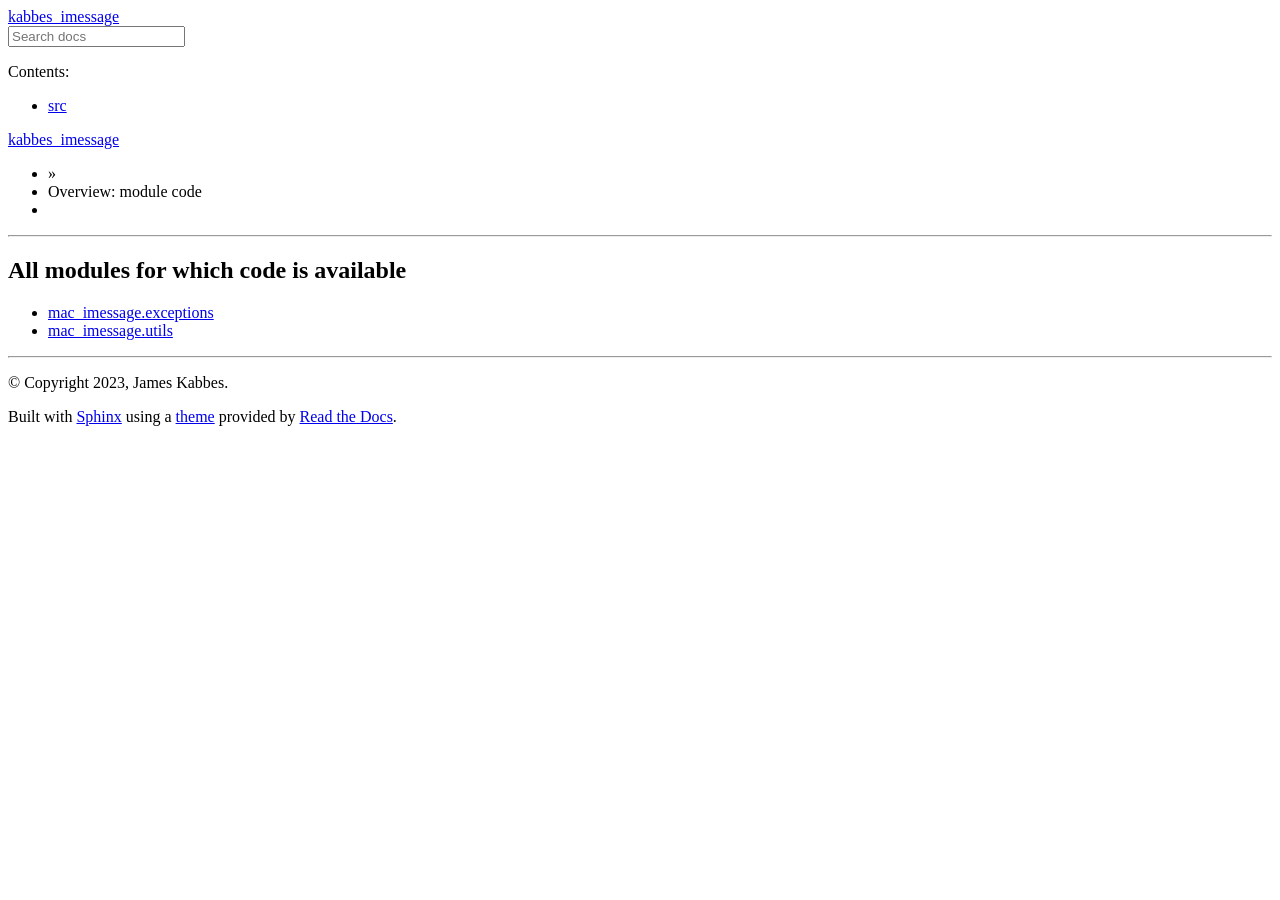
==== docs/_modules/index.html @ fc996953 "adding documentation" ====
<!DOCTYPE html>
<html class="writer-html5" lang="en" >
<head>
  <meta charset="utf-8" />
  <meta name="viewport" content="width=device-width, initial-scale=1.0" />
  <title>Overview: module code &mdash; kabbes_imessage 0.2.0 documentation</title>
      <link rel="stylesheet" href="../_static/pygments.css" type="text/css" />
      <link rel="stylesheet" href="../_static/css/theme.css" type="text/css" />
  <!--[if lt IE 9]>
    <script src="../_static/js/html5shiv.min.js"></script>
  <![endif]-->
  
        <script data-url_root="../" id="documentation_options" src="../_static/documentation_options.js"></script>
        <script src="../_static/doctools.js"></script>
        <script src="../_static/sphinx_highlight.js"></script>
    <script src="../_static/js/theme.js"></script>
    <link rel="index" title="Index" href="../genindex.html" />
    <link rel="search" title="Search" href="../search.html" /> 
</head>

<body class="wy-body-for-nav"> 
  <div class="wy-grid-for-nav">
    <nav data-toggle="wy-nav-shift" class="wy-nav-side">
      <div class="wy-side-scroll">
        <div class="wy-side-nav-search" >
            <a href="../index.html" class="icon icon-home"> kabbes_imessage
          </a>
<div role="search">
  <form id="rtd-search-form" class="wy-form" action="../search.html" method="get">
    <input type="text" name="q" placeholder="Search docs" />
    <input type="hidden" name="check_keywords" value="yes" />
    <input type="hidden" name="area" value="default" />
  </form>
</div>
        </div><div class="wy-menu wy-menu-vertical" data-spy="affix" role="navigation" aria-label="Navigation menu">
              <p class="caption" role="heading"><span class="caption-text">Contents:</span></p>
<ul>
<li class="toctree-l1"><a class="reference internal" href="../modules.html">src</a></li>
</ul>

        </div>
      </div>
    </nav>

    <section data-toggle="wy-nav-shift" class="wy-nav-content-wrap"><nav class="wy-nav-top" aria-label="Mobile navigation menu" >
          <i data-toggle="wy-nav-top" class="fa fa-bars"></i>
          <a href="../index.html">kabbes_imessage</a>
      </nav>

      <div class="wy-nav-content">
        <div class="rst-content">
          <div role="navigation" aria-label="Page navigation">
  <ul class="wy-breadcrumbs">
      <li><a href="../index.html" class="icon icon-home"></a> &raquo;</li>
      <li>Overview: module code</li>
      <li class="wy-breadcrumbs-aside">
      </li>
  </ul>
  <hr/>
</div>
          <div role="main" class="document" itemscope="itemscope" itemtype="http://schema.org/Article">
           <div itemprop="articleBody">
             
  <h1>All modules for which code is available</h1>
<ul><li><a href="mac_imessage/exceptions.html">mac_imessage.exceptions</a></li>
<li><a href="mac_imessage/utils.html">mac_imessage.utils</a></li>
</ul>

           </div>
          </div>
          <footer>

  <hr/>

  <div role="contentinfo">
    <p>&#169; Copyright 2023, James Kabbes.</p>
  </div>

  Built with <a href="https://www.sphinx-doc.org/">Sphinx</a> using a
    <a href="https://github.com/readthedocs/sphinx_rtd_theme">theme</a>
    provided by <a href="https://readthedocs.org">Read the Docs</a>.
   

</footer>
        </div>
      </div>
    </section>
  </div>
  <script>
      jQuery(function () {
          SphinxRtdTheme.Navigation.enable(true);
      });
  </script> 

</body>
</html>
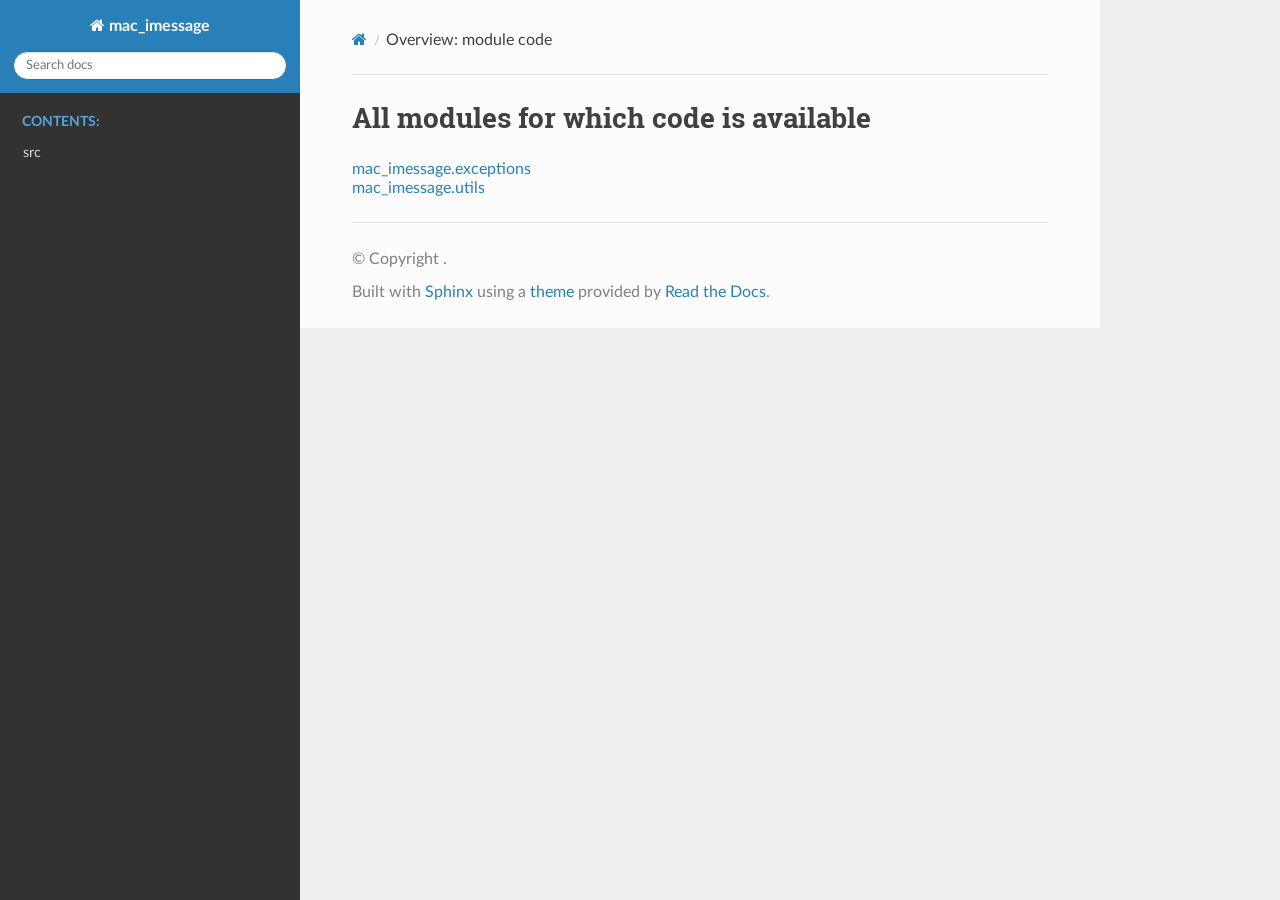
==== commit ef1112e9: "Auto-generated documentation for mac_imessage version 0.3.0" ====
--- a/docs/_modules/index.html
+++ b/docs/_modules/index.html
@@ -1,18 +1,22 @@
 <!DOCTYPE html>
-<html class="writer-html5" lang="en" >
+<html class="writer-html5" lang="en" data-content_root="../">
 <head>
   <meta charset="utf-8" />
   <meta name="viewport" content="width=device-width, initial-scale=1.0" />
-  <title>Overview: module code &mdash; kabbes_imessage 0.2.0 documentation</title>
-      <link rel="stylesheet" href="../_static/pygments.css" type="text/css" />
-      <link rel="stylesheet" href="../_static/css/theme.css" type="text/css" />
+  <title>Overview: module code &mdash; mac_imessage 0.3.0 documentation</title>
+      <link rel="stylesheet" type="text/css" href="../_static/pygments.css?v=80d5e7a1" />
+      <link rel="stylesheet" type="text/css" href="../_static/css/theme.css?v=19f00094" />
+
+  
   <!--[if lt IE 9]>
     <script src="../_static/js/html5shiv.min.js"></script>
   <![endif]-->
   
-        <script data-url_root="../" id="documentation_options" src="../_static/documentation_options.js"></script>
-        <script src="../_static/doctools.js"></script>
-        <script src="../_static/sphinx_highlight.js"></script>
+        <script src="../_static/jquery.js?v=5d32c60e"></script>
+        <script src="../_static/_sphinx_javascript_frameworks_compat.js?v=2cd50e6c"></script>
+        <script src="../_static/documentation_options.js?v=e259d695"></script>
+        <script src="../_static/doctools.js?v=9a2dae69"></script>
+        <script src="../_static/sphinx_highlight.js?v=dc90522c"></script>
     <script src="../_static/js/theme.js"></script>
     <link rel="index" title="Index" href="../genindex.html" />
     <link rel="search" title="Search" href="../search.html" /> 
@@ -23,11 +27,15 @@
     <nav data-toggle="wy-nav-shift" class="wy-nav-side">
       <div class="wy-side-scroll">
         <div class="wy-side-nav-search" >
-            <a href="../index.html" class="icon icon-home"> kabbes_imessage
+
+          
+          
+          <a href="../index.html" class="icon icon-home">
+            mac_imessage
           </a>
 <div role="search">
   <form id="rtd-search-form" class="wy-form" action="../search.html" method="get">
-    <input type="text" name="q" placeholder="Search docs" />
+    <input type="text" name="q" placeholder="Search docs" aria-label="Search docs" />
     <input type="hidden" name="check_keywords" value="yes" />
     <input type="hidden" name="area" value="default" />
   </form>
@@ -44,15 +52,15 @@
 
     <section data-toggle="wy-nav-shift" class="wy-nav-content-wrap"><nav class="wy-nav-top" aria-label="Mobile navigation menu" >
           <i data-toggle="wy-nav-top" class="fa fa-bars"></i>
-          <a href="../index.html">kabbes_imessage</a>
+          <a href="../index.html">mac_imessage</a>
       </nav>
 
       <div class="wy-nav-content">
         <div class="rst-content">
           <div role="navigation" aria-label="Page navigation">
   <ul class="wy-breadcrumbs">
-      <li><a href="../index.html" class="icon icon-home"></a> &raquo;</li>
-      <li>Overview: module code</li>
+      <li><a href="../index.html" class="icon icon-home" aria-label="Home"></a></li>
+      <li class="breadcrumb-item active">Overview: module code</li>
       <li class="wy-breadcrumbs-aside">
       </li>
   </ul>
@@ -73,7 +81,7 @@
   <hr/>
 
   <div role="contentinfo">
-    <p>&#169; Copyright 2023, James Kabbes.</p>
+    <p>&#169; Copyright .</p>
   </div>
 
   Built with <a href="https://www.sphinx-doc.org/">Sphinx</a> using a
--- a/docs/_static/pygments.css
+++ b/docs/_static/pygments.css
@@ -0,0 +1,75 @@
+pre { line-height: 125%; }
+td.linenos .normal { color: inherit; background-color: transparent; padding-left: 5px; padding-right: 5px; }
+span.linenos { color: inherit; background-color: transparent; padding-left: 5px; padding-right: 5px; }
+td.linenos .special { color: #000000; background-color: #ffffc0; padding-left: 5px; padding-right: 5px; }
+span.linenos.special { color: #000000; background-color: #ffffc0; padding-left: 5px; padding-right: 5px; }
+.highlight .hll { background-color: #ffffcc }
+.highlight { background: #f8f8f8; }
+.highlight .c { color: #3D7B7B; font-style: italic } /* Comment */
+.highlight .err { border: 1px solid #FF0000 } /* Error */
+.highlight .k { color: #008000; font-weight: bold } /* Keyword */
+.highlight .o { color: #666666 } /* Operator */
+.highlight .ch { color: #3D7B7B; font-style: italic } /* Comment.Hashbang */
+.highlight .cm { color: #3D7B7B; font-style: italic } /* Comment.Multiline */
+.highlight .cp { color: #9C6500 } /* Comment.Preproc */
+.highlight .cpf { color: #3D7B7B; font-style: italic } /* Comment.PreprocFile */
+.highlight .c1 { color: #3D7B7B; font-style: italic } /* Comment.Single */
+.highlight .cs { color: #3D7B7B; font-style: italic } /* Comment.Special */
+.highlight .gd { color: #A00000 } /* Generic.Deleted */
+.highlight .ge { font-style: italic } /* Generic.Emph */
+.highlight .ges { font-weight: bold; font-style: italic } /* Generic.EmphStrong */
+.highlight .gr { color: #E40000 } /* Generic.Error */
+.highlight .gh { color: #000080; font-weight: bold } /* Generic.Heading */
+.highlight .gi { color: #008400 } /* Generic.Inserted */
+.highlight .go { color: #717171 } /* Generic.Output */
+.highlight .gp { color: #000080; font-weight: bold } /* Generic.Prompt */
+.highlight .gs { font-weight: bold } /* Generic.Strong */
+.highlight .gu { color: #800080; font-weight: bold } /* Generic.Subheading */
+.highlight .gt { color: #0044DD } /* Generic.Traceback */
+.highlight .kc { color: #008000; font-weight: bold } /* Keyword.Constant */
+.highlight .kd { color: #008000; font-weight: bold } /* Keyword.Declaration */
+.highlight .kn { color: #008000; font-weight: bold } /* Keyword.Namespace */
+.highlight .kp { color: #008000 } /* Keyword.Pseudo */
+.highlight .kr { color: #008000; font-weight: bold } /* Keyword.Reserved */
+.highlight .kt { color: #B00040 } /* Keyword.Type */
+.highlight .m { color: #666666 } /* Literal.Number */
+.highlight .s { color: #BA2121 } /* Literal.String */
+.highlight .na { color: #687822 } /* Name.Attribute */
+.highlight .nb { color: #008000 } /* Name.Builtin */
+.highlight .nc { color: #0000FF; font-weight: bold } /* Name.Class */
+.highlight .no { color: #880000 } /* Name.Constant */
+.highlight .nd { color: #AA22FF } /* Name.Decorator */
+.highlight .ni { color: #717171; font-weight: bold } /* Name.Entity */
+.highlight .ne { color: #CB3F38; font-weight: bold } /* Name.Exception */
+.highlight .nf { color: #0000FF } /* Name.Function */
+.highlight .nl { color: #767600 } /* Name.Label */
+.highlight .nn { color: #0000FF; font-weight: bold } /* Name.Namespace */
+.highlight .nt { color: #008000; font-weight: bold } /* Name.Tag */
+.highlight .nv { color: #19177C } /* Name.Variable */
+.highlight .ow { color: #AA22FF; font-weight: bold } /* Operator.Word */
+.highlight .w { color: #bbbbbb } /* Text.Whitespace */
+.highlight .mb { color: #666666 } /* Literal.Number.Bin */
+.highlight .mf { color: #666666 } /* Literal.Number.Float */
+.highlight .mh { color: #666666 } /* Literal.Number.Hex */
+.highlight .mi { color: #666666 } /* Literal.Number.Integer */
+.highlight .mo { color: #666666 } /* Literal.Number.Oct */
+.highlight .sa { color: #BA2121 } /* Literal.String.Affix */
+.highlight .sb { color: #BA2121 } /* Literal.String.Backtick */
+.highlight .sc { color: #BA2121 } /* Literal.String.Char */
+.highlight .dl { color: #BA2121 } /* Literal.String.Delimiter */
+.highlight .sd { color: #BA2121; font-style: italic } /* Literal.String.Doc */
+.highlight .s2 { color: #BA2121 } /* Literal.String.Double */
+.highlight .se { color: #AA5D1F; font-weight: bold } /* Literal.String.Escape */
+.highlight .sh { color: #BA2121 } /* Literal.String.Heredoc */
+.highlight .si { color: #A45A77; font-weight: bold } /* Literal.String.Interpol */
+.highlight .sx { color: #008000 } /* Literal.String.Other */
+.highlight .sr { color: #A45A77 } /* Literal.String.Regex */
+.highlight .s1 { color: #BA2121 } /* Literal.String.Single */
+.highlight .ss { color: #19177C } /* Literal.String.Symbol */
+.highlight .bp { color: #008000 } /* Name.Builtin.Pseudo */
+.highlight .fm { color: #0000FF } /* Name.Function.Magic */
+.highlight .vc { color: #19177C } /* Name.Variable.Class */
+.highlight .vg { color: #19177C } /* Name.Variable.Global */
+.highlight .vi { color: #19177C } /* Name.Variable.Instance */
+.highlight .vm { color: #19177C } /* Name.Variable.Magic */
+.highlight .il { color: #666666 } /* Literal.Number.Integer.Long */
--- a/docs/_static/css/theme.css
+++ b/docs/_static/css/theme.css
@@ -0,0 +1,4 @@
+html{box-sizing:border-box}*,:after,:before{box-sizing:inherit}article,aside,details,figcaption,figure,footer,header,hgroup,nav,section{display:block}audio,canvas,video{display:inline-block;*display:inline;*zoom:1}[hidden],audio:not([controls]){display:none}*{-webkit-box-sizing:border-box;-moz-box-sizing:border-box;box-sizing:border-box}html{font-size:100%;-webkit-text-size-adjust:100%;-ms-text-size-adjust:100%}body{margin:0}a:active,a:hover{outline:0}abbr[title]{border-bottom:1px dotted}b,strong{font-weight:700}blockquote{margin:0}dfn{font-style:italic}ins{background:#ff9;text-decoration:none}ins,mark{color:#000}mark{background:#ff0;font-style:italic;font-weight:700}.rst-content code,.rst-content tt,code,kbd,pre,samp{font-family:monospace,serif;_font-family:courier new,monospace;font-size:1em}pre{white-space:pre}q{quotes:none}q:after,q:before{content:"";content:none}small{font-size:85%}sub,sup{font-size:75%;line-height:0;position:relative;vertical-align:baseline}sup{top:-.5em}sub{bottom:-.25em}dl,ol,ul{margin:0;padding:0;list-style:none;list-style-image:none}li{list-style:none}dd{margin:0}img{border:0;-ms-interpolation-mode:bicubic;vertical-align:middle;max-width:100%}svg:not(:root){overflow:hidden}figure,form{margin:0}label{cursor:pointer}button,input,select,textarea{font-size:100%;margin:0;vertical-align:baseline;*vertical-align:middle}button,input{line-height:normal}button,input[type=button],input[type=reset],input[type=submit]{cursor:pointer;-webkit-appearance:button;*overflow:visible}button[disabled],input[disabled]{cursor:default}input[type=search]{-webkit-appearance:textfield;-moz-box-sizing:content-box;-webkit-box-sizing:content-box;box-sizing:content-box}textarea{resize:vertical}table{border-collapse:collapse;border-spacing:0}td{vertical-align:top}.chromeframe{margin:.2em 0;background:#ccc;color:#000;padding:.2em 0}.ir{display:block;border:0;text-indent:-999em;overflow:hidden;background-color:transparent;background-repeat:no-repeat;text-align:left;direction:ltr;*line-height:0}.ir br{display:none}.hidden{display:none!important;visibility:hidden}.visuallyhidden{border:0;clip:rect(0 0 0 0);height:1px;margin:-1px;overflow:hidden;padding:0;position:absolute;width:1px}.visuallyhidden.focusable:active,.visuallyhidden.focusable:focus{clip:auto;height:auto;margin:0;overflow:visible;position:static;width:auto}.invisible{visibility:hidden}.relative{position:relative}big,small{font-size:100%}@media print{body,html,section{background:none!important}*{box-shadow:none!important;text-shadow:none!important;filter:none!important;-ms-filter:none!important}a,a:visited{text-decoration:underline}.ir a:after,a[href^="#"]:after,a[href^="javascript:"]:after{content:""}blockquote,pre{page-break-inside:avoid}thead{display:table-header-group}img,tr{page-break-inside:avoid}img{max-width:100%!important}@page{margin:.5cm}.rst-content .toctree-wrapper>p.caption,h2,h3,p{orphans:3;widows:3}.rst-content .toctree-wrapper>p.caption,h2,h3{page-break-after:avoid}}.btn,.fa:before,.icon:before,.rst-content .admonition,.rst-content .admonition-title:before,.rst-content .admonition-todo,.rst-content .attention,.rst-content .caution,.rst-content .code-block-caption .headerlink:before,.rst-content .danger,.rst-content .eqno .headerlink:before,.rst-content .error,.rst-content .hint,.rst-content .important,.rst-content .note,.rst-content .seealso,.rst-content .tip,.rst-content .warning,.rst-content code.download span:first-child:before,.rst-content dl dt .headerlink:before,.rst-content h1 .headerlink:before,.rst-content h2 .headerlink:before,.rst-content h3 .headerlink:before,.rst-content h4 .headerlink:before,.rst-content h5 .headerlink:before,.rst-content h6 .headerlink:before,.rst-content p.caption .headerlink:before,.rst-content p .headerlink:before,.rst-content table>caption .headerlink:before,.rst-content tt.download span:first-child:before,.wy-alert,.wy-dropdown .caret:before,.wy-inline-validate.wy-inline-validate-danger .wy-input-context:before,.wy-inline-validate.wy-inline-validate-info .wy-input-context:before,.wy-inline-validate.wy-inline-validate-success .wy-input-context:before,.wy-inline-validate.wy-inline-validate-warning .wy-input-context:before,.wy-menu-vertical li.current>a button.toctree-expand:before,.wy-menu-vertical li.on a button.toctree-expand:before,.wy-menu-vertical li button.toctree-expand:before,input[type=color],input[type=date],input[type=datetime-local],input[type=datetime],input[type=email],input[type=month],input[type=number],input[type=password],input[type=search],input[type=tel],input[type=text],input[type=time],input[type=url],input[type=week],select,textarea{-webkit-font-smoothing:antialiased}.clearfix{*zoom:1}.clearfix:after,.clearfix:before{display:table;content:""}.clearfix:after{clear:both}/*!
+ *  Font Awesome 4.7.0 by @davegandy - http://fontawesome.io - @fontawesome
+ *  License - http://fontawesome.io/license (Font: SIL OFL 1.1, CSS: MIT License)
+ */@font-face{font-family:FontAwesome;src:url(fonts/fontawesome-webfont.eot?674f50d287a8c48dc19ba404d20fe713);src:url(fonts/fontawesome-webfont.eot?674f50d287a8c48dc19ba404d20fe713?#iefix&v=4.7.0) format("embedded-opentype"),url(fonts/fontawesome-webfont.woff2?af7ae505a9eed503f8b8e6982036873e) format("woff2"),url(fonts/fontawesome-webfont.woff?fee66e712a8a08eef5805a46892932ad) format("woff"),url(fonts/fontawesome-webfont.ttf?b06871f281fee6b241d60582ae9369b9) format("truetype"),url(fonts/fontawesome-webfont.svg?912ec66d7572ff821749319396470bde#fontawesomeregular) format("svg");font-weight:400;font-style:normal}.fa,.icon,.rst-content .admonition-title,.rst-content .code-block-caption .headerlink,.rst-content .eqno .headerlink,.rst-content code.download span:first-child,.rst-content dl dt .headerlink,.rst-content h1 .headerlink,.rst-content h2 .headerlink,.rst-content h3 .headerlink,.rst-content h4 .headerlink,.rst-content h5 .headerlink,.rst-content h6 .headerlink,.rst-content p.caption .headerlink,.rst-content p .headerlink,.rst-content table>caption .headerlink,.rst-content tt.download span:first-child,.wy-menu-vertical li.current>a button.toctree-expand,.wy-menu-vertical li.on a button.toctree-expand,.wy-menu-vertical li button.toctree-expand{display:inline-block;font:normal normal normal 14px/1 FontAwesome;font-size:inherit;text-rendering:auto;-webkit-font-smoothing:antialiased;-moz-osx-font-smoothing:grayscale}.fa-lg{font-size:1.33333em;line-height:.75em;vertical-align:-15%}.fa-2x{font-size:2em}.fa-3x{font-size:3em}.fa-4x{font-size:4em}.fa-5x{font-size:5em}.fa-fw{width:1.28571em;text-align:center}.fa-ul{padding-left:0;margin-left:2.14286em;list-style-type:none}.fa-ul>li{position:relative}.fa-li{position:absolute;left:-2.14286em;width:2.14286em;top:.14286em;text-align:center}.fa-li.fa-lg{left:-1.85714em}.fa-border{padding:.2em .25em .15em;border:.08em solid #eee;border-radius:.1em}.fa-pull-left{float:left}.fa-pull-right{float:right}.fa-pull-left.icon,.fa.fa-pull-left,.rst-content .code-block-caption .fa-pull-left.headerlink,.rst-content .eqno .fa-pull-left.headerlink,.rst-content .fa-pull-left.admonition-title,.rst-content code.download span.fa-pull-left:first-child,.rst-content dl dt .fa-pull-left.headerlink,.rst-content h1 .fa-pull-left.headerlink,.rst-content h2 .fa-pull-left.headerlink,.rst-content h3 .fa-pull-left.headerlink,.rst-content h4 .fa-pull-left.headerlink,.rst-content h5 .fa-pull-left.headerlink,.rst-content h6 .fa-pull-left.headerlink,.rst-content p .fa-pull-left.headerlink,.rst-content table>caption .fa-pull-left.headerlink,.rst-content tt.download span.fa-pull-left:first-child,.wy-menu-vertical li.current>a button.fa-pull-left.toctree-expand,.wy-menu-vertical li.on a button.fa-pull-left.toctree-expand,.wy-menu-vertical li button.fa-pull-left.toctree-expand{margin-right:.3em}.fa-pull-right.icon,.fa.fa-pull-right,.rst-content .code-block-caption .fa-pull-right.headerlink,.rst-content .eqno .fa-pull-right.headerlink,.rst-content .fa-pull-right.admonition-title,.rst-content code.download span.fa-pull-right:first-child,.rst-content dl dt .fa-pull-right.headerlink,.rst-content h1 .fa-pull-right.headerlink,.rst-content h2 .fa-pull-right.headerlink,.rst-content h3 .fa-pull-right.headerlink,.rst-content h4 .fa-pull-right.headerlink,.rst-content h5 .fa-pull-right.headerlink,.rst-content h6 .fa-pull-right.headerlink,.rst-content p .fa-pull-right.headerlink,.rst-content table>caption .fa-pull-right.headerlink,.rst-content tt.download span.fa-pull-right:first-child,.wy-menu-vertical li.current>a button.fa-pull-right.toctree-expand,.wy-menu-vertical li.on a button.fa-pull-right.toctree-expand,.wy-menu-vertical li button.fa-pull-right.toctree-expand{margin-left:.3em}.pull-right{float:right}.pull-left{float:left}.fa.pull-left,.pull-left.icon,.rst-content .code-block-caption .pull-left.headerlink,.rst-content .eqno .pull-left.headerlink,.rst-content .pull-left.admonition-title,.rst-content code.download span.pull-left:first-child,.rst-content dl dt .pull-left.headerlink,.rst-content h1 .pull-left.headerlink,.rst-content h2 .pull-left.headerlink,.rst-content h3 .pull-left.headerlink,.rst-content h4 .pull-left.headerlink,.rst-content h5 .pull-left.headerlink,.rst-content h6 .pull-left.headerlink,.rst-content p .pull-left.headerlink,.rst-content table>caption .pull-left.headerlink,.rst-content tt.download span.pull-left:first-child,.wy-menu-vertical li.current>a button.pull-left.toctree-expand,.wy-menu-vertical li.on a button.pull-left.toctree-expand,.wy-menu-vertical li button.pull-left.toctree-expand{margin-right:.3em}.fa.pull-right,.pull-right.icon,.rst-content .code-block-caption .pull-right.headerlink,.rst-content .eqno .pull-right.headerlink,.rst-content .pull-right.admonition-title,.rst-content code.download span.pull-right:first-child,.rst-content dl dt .pull-right.headerlink,.rst-content h1 .pull-right.headerlink,.rst-content h2 .pull-right.headerlink,.rst-content h3 .pull-right.headerlink,.rst-content h4 .pull-right.headerlink,.rst-content h5 .pull-right.headerlink,.rst-content h6 .pull-right.headerlink,.rst-content p .pull-right.headerlink,.rst-content table>caption .pull-right.headerlink,.rst-content tt.download span.pull-right:first-child,.wy-menu-vertical li.current>a button.pull-right.toctree-expand,.wy-menu-vertical li.on a button.pull-right.toctree-expand,.wy-menu-vertical li button.pull-right.toctree-expand{margin-left:.3em}.fa-spin{-webkit-animation:fa-spin 2s linear infinite;animation:fa-spin 2s linear infinite}.fa-pulse{-webkit-animation:fa-spin 1s steps(8) infinite;animation:fa-spin 1s steps(8) infinite}@-webkit-keyframes fa-spin{0%{-webkit-transform:rotate(0deg);transform:rotate(0deg)}to{-webkit-transform:rotate(359deg);transform:rotate(359deg)}}@keyframes fa-spin{0%{-webkit-transform:rotate(0deg);transform:rotate(0deg)}to{-webkit-transform:rotate(359deg);transform:rotate(359deg)}}.fa-rotate-90{-ms-filter:"progid:DXImageTransform.Microsoft.BasicImage(rotation=1)";-webkit-transform:rotate(90deg);-ms-transform:rotate(90deg);transform:rotate(90deg)}.fa-rotate-180{-ms-filter:"progid:DXImageTransform.Microsoft.BasicImage(rotation=2)";-webkit-transform:rotate(180deg);-ms-transform:rotate(180deg);transform:rotate(180deg)}.fa-rotate-270{-ms-filter:"progid:DXImageTransform.Microsoft.BasicImage(rotation=3)";-webkit-transform:rotate(270deg);-ms-transform:rotate(270deg);transform:rotate(270deg)}.fa-flip-horizontal{-ms-filter:"progid:DXImageTransform.Microsoft.BasicImage(rotation=0, mirror=1)";-webkit-transform:scaleX(-1);-ms-transform:scaleX(-1);transform:scaleX(-1)}.fa-flip-vertical{-ms-filter:"progid:DXImageTransform.Microsoft.BasicImage(rotation=2, mirror=1)";-webkit-transform:scaleY(-1);-ms-transform:scaleY(-1);transform:scaleY(-1)}:root .fa-flip-horizontal,:root .fa-flip-vertical,:root .fa-rotate-90,:root .fa-rotate-180,:root .fa-rotate-270{filter:none}.fa-stack{position:relative;display:inline-block;width:2em;height:2em;line-height:2em;vertical-align:middle}.fa-stack-1x,.fa-stack-2x{position:absolute;left:0;width:100%;text-align:center}.fa-stack-1x{line-height:inherit}.fa-stack-2x{font-size:2em}.fa-inverse{color:#fff}.fa-glass:before{content:""}.fa-music:before{content:""}.fa-search:before,.icon-search:before{content:""}.fa-envelope-o:before{content:""}.fa-heart:before{content:""}.fa-star:before{content:""}.fa-star-o:before{content:""}.fa-user:before{content:""}.fa-film:before{content:""}.fa-th-large:before{content:""}.fa-th:before{content:""}.fa-th-list:before{content:""}.fa-check:before{content:""}.fa-close:before,.fa-remove:before,.fa-times:before{content:""}.fa-search-plus:before{content:""}.fa-search-minus:before{content:""}.fa-power-off:before{content:""}.fa-signal:before{content:""}.fa-cog:before,.fa-gear:before{content:""}.fa-trash-o:before{content:""}.fa-home:before,.icon-home:before{content:""}.fa-file-o:before{content:""}.fa-clock-o:before{content:""}.fa-road:before{content:""}.fa-download:before,.rst-content code.download span:first-child:before,.rst-content tt.download span:first-child:before{content:""}.fa-arrow-circle-o-down:before{content:""}.fa-arrow-circle-o-up:before{content:""}.fa-inbox:before{content:""}.fa-play-circle-o:before{content:""}.fa-repeat:before,.fa-rotate-right:before{content:""}.fa-refresh:before{content:""}.fa-list-alt:before{content:""}.fa-lock:before{content:""}.fa-flag:before{content:""}.fa-headphones:before{content:""}.fa-volume-off:before{content:""}.fa-volume-down:before{content:""}.fa-volume-up:before{content:""}.fa-qrcode:before{content:""}.fa-barcode:before{content:""}.fa-tag:before{content:""}.fa-tags:before{content:""}.fa-book:before,.icon-book:before{content:""}.fa-bookmark:before{content:""}.fa-print:before{content:""}.fa-camera:before{content:""}.fa-font:before{content:""}.fa-bold:before{content:""}.fa-italic:before{content:""}.fa-text-height:before{content:""}.fa-text-width:before{content:""}.fa-align-left:before{content:""}.fa-align-center:before{content:""}.fa-align-right:before{content:""}.fa-align-justify:before{content:""}.fa-list:before{content:""}.fa-dedent:before,.fa-outdent:before{content:""}.fa-indent:before{content:""}.fa-video-camera:before{content:""}.fa-image:before,.fa-photo:before,.fa-picture-o:before{content:""}.fa-pencil:before{content:""}.fa-map-marker:before{content:""}.fa-adjust:before{content:""}.fa-tint:before{content:""}.fa-edit:before,.fa-pencil-square-o:before{content:""}.fa-share-square-o:before{content:""}.fa-check-square-o:before{content:""}.fa-arrows:before{content:""}.fa-step-backward:before{content:""}.fa-fast-backward:before{content:""}.fa-backward:before{content:""}.fa-play:before{content:""}.fa-pause:before{content:""}.fa-stop:before{content:""}.fa-forward:before{content:""}.fa-fast-forward:before{content:""}.fa-step-forward:before{content:""}.fa-eject:before{content:""}.fa-chevron-left:before{content:""}.fa-chevron-right:before{content:""}.fa-plus-circle:before{content:""}.fa-minus-circle:before{content:""}.fa-times-circle:before,.wy-inline-validate.wy-inline-validate-danger .wy-input-context:before{content:""}.fa-check-circle:before,.wy-inline-validate.wy-inline-validate-success .wy-input-context:before{content:""}.fa-question-circle:before{content:""}.fa-info-circle:before{content:""}.fa-crosshairs:before{content:""}.fa-times-circle-o:before{content:""}.fa-check-circle-o:before{content:""}.fa-ban:before{content:""}.fa-arrow-left:before{content:""}.fa-arrow-right:before{content:""}.fa-arrow-up:before{content:""}.fa-arrow-down:before{content:""}.fa-mail-forward:before,.fa-share:before{content:""}.fa-expand:before{content:""}.fa-compress:before{content:""}.fa-plus:before{content:""}.fa-minus:before{content:""}.fa-asterisk:before{content:""}.fa-exclamation-circle:before,.rst-content .admonition-title:before,.wy-inline-validate.wy-inline-validate-info .wy-input-context:before,.wy-inline-validate.wy-inline-validate-warning .wy-input-context:before{content:""}.fa-gift:before{content:""}.fa-leaf:before{content:""}.fa-fire:before,.icon-fire:before{content:""}.fa-eye:before{content:""}.fa-eye-slash:before{content:""}.fa-exclamation-triangle:before,.fa-warning:before{content:""}.fa-plane:before{content:""}.fa-calendar:before{content:""}.fa-random:before{content:""}.fa-comment:before{content:""}.fa-magnet:before{content:""}.fa-chevron-up:before{content:""}.fa-chevron-down:before{content:""}.fa-retweet:before{content:""}.fa-shopping-cart:before{content:""}.fa-folder:before{content:""}.fa-folder-open:before{content:""}.fa-arrows-v:before{content:""}.fa-arrows-h:before{content:""}.fa-bar-chart-o:before,.fa-bar-chart:before{content:""}.fa-twitter-square:before{content:""}.fa-facebook-square:before{content:""}.fa-camera-retro:before{content:""}.fa-key:before{content:""}.fa-cogs:before,.fa-gears:before{content:""}.fa-comments:before{content:""}.fa-thumbs-o-up:before{content:""}.fa-thumbs-o-down:before{content:""}.fa-star-half:before{content:""}.fa-heart-o:before{content:""}.fa-sign-out:before{content:""}.fa-linkedin-square:before{content:""}.fa-thumb-tack:before{content:""}.fa-external-link:before{content:""}.fa-sign-in:before{content:""}.fa-trophy:before{content:""}.fa-github-square:before{content:""}.fa-upload:before{content:""}.fa-lemon-o:before{content:""}.fa-phone:before{content:""}.fa-square-o:before{content:""}.fa-bookmark-o:before{content:""}.fa-phone-square:before{content:""}.fa-twitter:before{content:""}.fa-facebook-f:before,.fa-facebook:before{content:""}.fa-github:before,.icon-github:before{content:""}.fa-unlock:before{content:""}.fa-credit-card:before{content:""}.fa-feed:before,.fa-rss:before{content:""}.fa-hdd-o:before{content:""}.fa-bullhorn:before{content:""}.fa-bell:before{content:""}.fa-certificate:before{content:""}.fa-hand-o-right:before{content:""}.fa-hand-o-left:before{content:""}.fa-hand-o-up:before{content:""}.fa-hand-o-down:before{content:""}.fa-arrow-circle-left:before,.icon-circle-arrow-left:before{content:""}.fa-arrow-circle-right:before,.icon-circle-arrow-right:before{content:""}.fa-arrow-circle-up:before{content:""}.fa-arrow-circle-down:before{content:""}.fa-globe:before{content:""}.fa-wrench:before{content:""}.fa-tasks:before{content:""}.fa-filter:before{content:""}.fa-briefcase:before{content:""}.fa-arrows-alt:before{content:""}.fa-group:before,.fa-users:before{content:""}.fa-chain:before,.fa-link:before,.icon-link:before{content:""}.fa-cloud:before{content:""}.fa-flask:before{content:""}.fa-cut:before,.fa-scissors:before{content:""}.fa-copy:before,.fa-files-o:before{content:""}.fa-paperclip:before{content:""}.fa-floppy-o:before,.fa-save:before{content:""}.fa-square:before{content:""}.fa-bars:before,.fa-navicon:before,.fa-reorder:before{content:""}.fa-list-ul:before{content:""}.fa-list-ol:before{content:""}.fa-strikethrough:before{content:""}.fa-underline:before{content:""}.fa-table:before{content:""}.fa-magic:before{content:""}.fa-truck:before{content:""}.fa-pinterest:before{content:""}.fa-pinterest-square:before{content:""}.fa-google-plus-square:before{content:""}.fa-google-plus:before{content:""}.fa-money:before{content:""}.fa-caret-down:before,.icon-caret-down:before,.wy-dropdown .caret:before{content:""}.fa-caret-up:before{content:""}.fa-caret-left:before{content:""}.fa-caret-right:before{content:""}.fa-columns:before{content:""}.fa-sort:before,.fa-unsorted:before{content:""}.fa-sort-desc:before,.fa-sort-down:before{content:""}.fa-sort-asc:before,.fa-sort-up:before{content:""}.fa-envelope:before{content:""}.fa-linkedin:before{content:""}.fa-rotate-left:before,.fa-undo:before{content:""}.fa-gavel:before,.fa-legal:before{content:""}.fa-dashboard:before,.fa-tachometer:before{content:""}.fa-comment-o:before{content:""}.fa-comments-o:before{content:""}.fa-bolt:before,.fa-flash:before{content:""}.fa-sitemap:before{content:""}.fa-umbrella:before{content:""}.fa-clipboard:before,.fa-paste:before{content:""}.fa-lightbulb-o:before{content:""}.fa-exchange:before{content:""}.fa-cloud-download:before{content:""}.fa-cloud-upload:before{content:""}.fa-user-md:before{content:""}.fa-stethoscope:before{content:""}.fa-suitcase:before{content:""}.fa-bell-o:before{content:""}.fa-coffee:before{content:""}.fa-cutlery:before{content:""}.fa-file-text-o:before{content:""}.fa-building-o:before{content:""}.fa-hospital-o:before{content:""}.fa-ambulance:before{content:""}.fa-medkit:before{content:""}.fa-fighter-jet:before{content:""}.fa-beer:before{content:""}.fa-h-square:before{content:""}.fa-plus-square:before{content:""}.fa-angle-double-left:before{content:""}.fa-angle-double-right:before{content:""}.fa-angle-double-up:before{content:""}.fa-angle-double-down:before{content:""}.fa-angle-left:before{content:""}.fa-angle-right:before{content:""}.fa-angle-up:before{content:""}.fa-angle-down:before{content:""}.fa-desktop:before{content:""}.fa-laptop:before{content:""}.fa-tablet:before{content:""}.fa-mobile-phone:before,.fa-mobile:before{content:""}.fa-circle-o:before{content:""}.fa-quote-left:before{content:""}.fa-quote-right:before{content:""}.fa-spinner:before{content:""}.fa-circle:before{content:""}.fa-mail-reply:before,.fa-reply:before{content:""}.fa-github-alt:before{content:""}.fa-folder-o:before{content:""}.fa-folder-open-o:before{content:""}.fa-smile-o:before{content:""}.fa-frown-o:before{content:""}.fa-meh-o:before{content:""}.fa-gamepad:before{content:""}.fa-keyboard-o:before{content:""}.fa-flag-o:before{content:""}.fa-flag-checkered:before{content:""}.fa-terminal:before{content:""}.fa-code:before{content:""}.fa-mail-reply-all:before,.fa-reply-all:before{content:""}.fa-star-half-empty:before,.fa-star-half-full:before,.fa-star-half-o:before{content:""}.fa-location-arrow:before{content:""}.fa-crop:before{content:""}.fa-code-fork:before{content:""}.fa-chain-broken:before,.fa-unlink:before{content:""}.fa-question:before{content:""}.fa-info:before{content:""}.fa-exclamation:before{content:""}.fa-superscript:before{content:""}.fa-subscript:before{content:""}.fa-eraser:before{content:""}.fa-puzzle-piece:before{content:""}.fa-microphone:before{content:""}.fa-microphone-slash:before{content:""}.fa-shield:before{content:""}.fa-calendar-o:before{content:""}.fa-fire-extinguisher:before{content:""}.fa-rocket:before{content:""}.fa-maxcdn:before{content:""}.fa-chevron-circle-left:before{content:""}.fa-chevron-circle-right:before{content:""}.fa-chevron-circle-up:before{content:""}.fa-chevron-circle-down:before{content:""}.fa-html5:before{content:""}.fa-css3:before{content:""}.fa-anchor:before{content:""}.fa-unlock-alt:before{content:""}.fa-bullseye:before{content:""}.fa-ellipsis-h:before{content:""}.fa-ellipsis-v:before{content:""}.fa-rss-square:before{content:""}.fa-play-circle:before{content:""}.fa-ticket:before{content:""}.fa-minus-square:before{content:""}.fa-minus-square-o:before,.wy-menu-vertical li.current>a button.toctree-expand:before,.wy-menu-vertical li.on a button.toctree-expand:before{content:""}.fa-level-up:before{content:""}.fa-level-down:before{content:""}.fa-check-square:before{content:""}.fa-pencil-square:before{content:""}.fa-external-link-square:before{content:""}.fa-share-square:before{content:""}.fa-compass:before{content:""}.fa-caret-square-o-down:before,.fa-toggle-down:before{content:""}.fa-caret-square-o-up:before,.fa-toggle-up:before{content:""}.fa-caret-square-o-right:before,.fa-toggle-right:before{content:""}.fa-eur:before,.fa-euro:before{content:""}.fa-gbp:before{content:""}.fa-dollar:before,.fa-usd:before{content:""}.fa-inr:before,.fa-rupee:before{content:""}.fa-cny:before,.fa-jpy:before,.fa-rmb:before,.fa-yen:before{content:""}.fa-rouble:before,.fa-rub:before,.fa-ruble:before{content:""}.fa-krw:before,.fa-won:before{content:""}.fa-bitcoin:before,.fa-btc:before{content:""}.fa-file:before{content:""}.fa-file-text:before{content:""}.fa-sort-alpha-asc:before{content:""}.fa-sort-alpha-desc:before{content:""}.fa-sort-amount-asc:before{content:""}.fa-sort-amount-desc:before{content:""}.fa-sort-numeric-asc:before{content:""}.fa-sort-numeric-desc:before{content:""}.fa-thumbs-up:before{content:""}.fa-thumbs-down:before{content:""}.fa-youtube-square:before{content:""}.fa-youtube:before{content:""}.fa-xing:before{content:""}.fa-xing-square:before{content:""}.fa-youtube-play:before{content:""}.fa-dropbox:before{content:""}.fa-stack-overflow:before{content:""}.fa-instagram:before{content:""}.fa-flickr:before{content:""}.fa-adn:before{content:""}.fa-bitbucket:before,.icon-bitbucket:before{content:""}.fa-bitbucket-square:before{content:""}.fa-tumblr:before{content:""}.fa-tumblr-square:before{content:""}.fa-long-arrow-down:before{content:""}.fa-long-arrow-up:before{content:""}.fa-long-arrow-left:before{content:""}.fa-long-arrow-right:before{content:""}.fa-apple:before{content:""}.fa-windows:before{content:""}.fa-android:before{content:""}.fa-linux:before{content:""}.fa-dribbble:before{content:""}.fa-skype:before{content:""}.fa-foursquare:before{content:""}.fa-trello:before{content:""}.fa-female:before{content:""}.fa-male:before{content:""}.fa-gittip:before,.fa-gratipay:before{content:""}.fa-sun-o:before{content:""}.fa-moon-o:before{content:""}.fa-archive:before{content:""}.fa-bug:before{content:""}.fa-vk:before{content:""}.fa-weibo:before{content:""}.fa-renren:before{content:""}.fa-pagelines:before{content:""}.fa-stack-exchange:before{content:""}.fa-arrow-circle-o-right:before{content:""}.fa-arrow-circle-o-left:before{content:""}.fa-caret-square-o-left:before,.fa-toggle-left:before{content:""}.fa-dot-circle-o:before{content:""}.fa-wheelchair:before{content:""}.fa-vimeo-square:before{content:""}.fa-try:before,.fa-turkish-lira:before{content:""}.fa-plus-square-o:before,.wy-menu-vertical li button.toctree-expand:before{content:""}.fa-space-shuttle:before{content:""}.fa-slack:before{content:""}.fa-envelope-square:before{content:""}.fa-wordpress:before{content:""}.fa-openid:before{content:""}.fa-bank:before,.fa-institution:before,.fa-university:before{content:""}.fa-graduation-cap:before,.fa-mortar-board:before{content:""}.fa-yahoo:before{content:""}.fa-google:before{content:""}.fa-reddit:before{content:""}.fa-reddit-square:before{content:""}.fa-stumbleupon-circle:before{content:""}.fa-stumbleupon:before{content:""}.fa-delicious:before{content:""}.fa-digg:before{content:""}.fa-pied-piper-pp:before{content:""}.fa-pied-piper-alt:before{content:""}.fa-drupal:before{content:""}.fa-joomla:before{content:""}.fa-language:before{content:""}.fa-fax:before{content:""}.fa-building:before{content:""}.fa-child:before{content:""}.fa-paw:before{content:""}.fa-spoon:before{content:""}.fa-cube:before{content:""}.fa-cubes:before{content:""}.fa-behance:before{content:""}.fa-behance-square:before{content:""}.fa-steam:before{content:""}.fa-steam-square:before{content:""}.fa-recycle:before{content:""}.fa-automobile:before,.fa-car:before{content:""}.fa-cab:before,.fa-taxi:before{content:""}.fa-tree:before{content:""}.fa-spotify:before{content:""}.fa-deviantart:before{content:""}.fa-soundcloud:before{content:""}.fa-database:before{content:""}.fa-file-pdf-o:before{content:""}.fa-file-word-o:before{content:""}.fa-file-excel-o:before{content:""}.fa-file-powerpoint-o:before{content:""}.fa-file-image-o:before,.fa-file-photo-o:before,.fa-file-picture-o:before{content:""}.fa-file-archive-o:before,.fa-file-zip-o:before{content:""}.fa-file-audio-o:before,.fa-file-sound-o:before{content:""}.fa-file-movie-o:before,.fa-file-video-o:before{content:""}.fa-file-code-o:before{content:""}.fa-vine:before{content:""}.fa-codepen:before{content:""}.fa-jsfiddle:before{content:""}.fa-life-bouy:before,.fa-life-buoy:before,.fa-life-ring:before,.fa-life-saver:before,.fa-support:before{content:""}.fa-circle-o-notch:before{content:""}.fa-ra:before,.fa-rebel:before,.fa-resistance:before{content:""}.fa-empire:before,.fa-ge:before{content:""}.fa-git-square:before{content:""}.fa-git:before{content:""}.fa-hacker-news:before,.fa-y-combinator-square:before,.fa-yc-square:before{content:""}.fa-tencent-weibo:before{content:""}.fa-qq:before{content:""}.fa-wechat:before,.fa-weixin:before{content:""}.fa-paper-plane:before,.fa-send:before{content:""}.fa-paper-plane-o:before,.fa-send-o:before{content:""}.fa-history:before{content:""}.fa-circle-thin:before{content:""}.fa-header:before{content:""}.fa-paragraph:before{content:""}.fa-sliders:before{content:""}.fa-share-alt:before{content:""}.fa-share-alt-square:before{content:""}.fa-bomb:before{content:""}.fa-futbol-o:before,.fa-soccer-ball-o:before{content:""}.fa-tty:before{content:""}.fa-binoculars:before{content:""}.fa-plug:before{content:""}.fa-slideshare:before{content:""}.fa-twitch:before{content:""}.fa-yelp:before{content:""}.fa-newspaper-o:before{content:""}.fa-wifi:before{content:""}.fa-calculator:before{content:""}.fa-paypal:before{content:""}.fa-google-wallet:before{content:""}.fa-cc-visa:before{content:""}.fa-cc-mastercard:before{content:""}.fa-cc-discover:before{content:""}.fa-cc-amex:before{content:""}.fa-cc-paypal:before{content:""}.fa-cc-stripe:before{content:""}.fa-bell-slash:before{content:""}.fa-bell-slash-o:before{content:""}.fa-trash:before{content:""}.fa-copyright:before{content:""}.fa-at:before{content:""}.fa-eyedropper:before{content:""}.fa-paint-brush:before{content:""}.fa-birthday-cake:before{content:""}.fa-area-chart:before{content:""}.fa-pie-chart:before{content:""}.fa-line-chart:before{content:""}.fa-lastfm:before{content:""}.fa-lastfm-square:before{content:""}.fa-toggle-off:before{content:""}.fa-toggle-on:before{content:""}.fa-bicycle:before{content:""}.fa-bus:before{content:""}.fa-ioxhost:before{content:""}.fa-angellist:before{content:""}.fa-cc:before{content:""}.fa-ils:before,.fa-shekel:before,.fa-sheqel:before{content:""}.fa-meanpath:before{content:""}.fa-buysellads:before{content:""}.fa-connectdevelop:before{content:""}.fa-dashcube:before{content:""}.fa-forumbee:before{content:""}.fa-leanpub:before{content:""}.fa-sellsy:before{content:""}.fa-shirtsinbulk:before{content:""}.fa-simplybuilt:before{content:""}.fa-skyatlas:before{content:""}.fa-cart-plus:before{content:""}.fa-cart-arrow-down:before{content:""}.fa-diamond:before{content:""}.fa-ship:before{content:""}.fa-user-secret:before{content:""}.fa-motorcycle:before{content:""}.fa-street-view:before{content:""}.fa-heartbeat:before{content:""}.fa-venus:before{content:""}.fa-mars:before{content:""}.fa-mercury:before{content:""}.fa-intersex:before,.fa-transgender:before{content:""}.fa-transgender-alt:before{content:""}.fa-venus-double:before{content:""}.fa-mars-double:before{content:""}.fa-venus-mars:before{content:""}.fa-mars-stroke:before{content:""}.fa-mars-stroke-v:before{content:""}.fa-mars-stroke-h:before{content:""}.fa-neuter:before{content:""}.fa-genderless:before{content:""}.fa-facebook-official:before{content:""}.fa-pinterest-p:before{content:""}.fa-whatsapp:before{content:""}.fa-server:before{content:""}.fa-user-plus:before{content:""}.fa-user-times:before{content:""}.fa-bed:before,.fa-hotel:before{content:""}.fa-viacoin:before{content:""}.fa-train:before{content:""}.fa-subway:before{content:""}.fa-medium:before{content:""}.fa-y-combinator:before,.fa-yc:before{content:""}.fa-optin-monster:before{content:""}.fa-opencart:before{content:""}.fa-expeditedssl:before{content:""}.fa-battery-4:before,.fa-battery-full:before,.fa-battery:before{content:""}.fa-battery-3:before,.fa-battery-three-quarters:before{content:""}.fa-battery-2:before,.fa-battery-half:before{content:""}.fa-battery-1:before,.fa-battery-quarter:before{content:""}.fa-battery-0:before,.fa-battery-empty:before{content:""}.fa-mouse-pointer:before{content:""}.fa-i-cursor:before{content:""}.fa-object-group:before{content:""}.fa-object-ungroup:before{content:""}.fa-sticky-note:before{content:""}.fa-sticky-note-o:before{content:""}.fa-cc-jcb:before{content:""}.fa-cc-diners-club:before{content:""}.fa-clone:before{content:""}.fa-balance-scale:before{content:""}.fa-hourglass-o:before{content:""}.fa-hourglass-1:before,.fa-hourglass-start:before{content:""}.fa-hourglass-2:before,.fa-hourglass-half:before{content:""}.fa-hourglass-3:before,.fa-hourglass-end:before{content:""}.fa-hourglass:before{content:""}.fa-hand-grab-o:before,.fa-hand-rock-o:before{content:""}.fa-hand-paper-o:before,.fa-hand-stop-o:before{content:""}.fa-hand-scissors-o:before{content:""}.fa-hand-lizard-o:before{content:""}.fa-hand-spock-o:before{content:""}.fa-hand-pointer-o:before{content:""}.fa-hand-peace-o:before{content:""}.fa-trademark:before{content:""}.fa-registered:before{content:""}.fa-creative-commons:before{content:""}.fa-gg:before{content:""}.fa-gg-circle:before{content:""}.fa-tripadvisor:before{content:""}.fa-odnoklassniki:before{content:""}.fa-odnoklassniki-square:before{content:""}.fa-get-pocket:before{content:""}.fa-wikipedia-w:before{content:""}.fa-safari:before{content:""}.fa-chrome:before{content:""}.fa-firefox:before{content:""}.fa-opera:before{content:""}.fa-internet-explorer:before{content:""}.fa-television:before,.fa-tv:before{content:""}.fa-contao:before{content:""}.fa-500px:before{content:""}.fa-amazon:before{content:""}.fa-calendar-plus-o:before{content:""}.fa-calendar-minus-o:before{content:""}.fa-calendar-times-o:before{content:""}.fa-calendar-check-o:before{content:""}.fa-industry:before{content:""}.fa-map-pin:before{content:""}.fa-map-signs:before{content:""}.fa-map-o:before{content:""}.fa-map:before{content:""}.fa-commenting:before{content:""}.fa-commenting-o:before{content:""}.fa-houzz:before{content:""}.fa-vimeo:before{content:""}.fa-black-tie:before{content:""}.fa-fonticons:before{content:""}.fa-reddit-alien:before{content:""}.fa-edge:before{content:""}.fa-credit-card-alt:before{content:""}.fa-codiepie:before{content:""}.fa-modx:before{content:""}.fa-fort-awesome:before{content:""}.fa-usb:before{content:""}.fa-product-hunt:before{content:""}.fa-mixcloud:before{content:""}.fa-scribd:before{content:""}.fa-pause-circle:before{content:""}.fa-pause-circle-o:before{content:""}.fa-stop-circle:before{content:""}.fa-stop-circle-o:before{content:""}.fa-shopping-bag:before{content:""}.fa-shopping-basket:before{content:""}.fa-hashtag:before{content:""}.fa-bluetooth:before{content:""}.fa-bluetooth-b:before{content:""}.fa-percent:before{content:""}.fa-gitlab:before,.icon-gitlab:before{content:""}.fa-wpbeginner:before{content:""}.fa-wpforms:before{content:""}.fa-envira:before{content:""}.fa-universal-access:before{content:""}.fa-wheelchair-alt:before{content:""}.fa-question-circle-o:before{content:""}.fa-blind:before{content:""}.fa-audio-description:before{content:""}.fa-volume-control-phone:before{content:""}.fa-braille:before{content:""}.fa-assistive-listening-systems:before{content:""}.fa-american-sign-language-interpreting:before,.fa-asl-interpreting:before{content:""}.fa-deaf:before,.fa-deafness:before,.fa-hard-of-hearing:before{content:""}.fa-glide:before{content:""}.fa-glide-g:before{content:""}.fa-sign-language:before,.fa-signing:before{content:""}.fa-low-vision:before{content:""}.fa-viadeo:before{content:""}.fa-viadeo-square:before{content:""}.fa-snapchat:before{content:""}.fa-snapchat-ghost:before{content:""}.fa-snapchat-square:before{content:""}.fa-pied-piper:before{content:""}.fa-first-order:before{content:""}.fa-yoast:before{content:""}.fa-themeisle:before{content:""}.fa-google-plus-circle:before,.fa-google-plus-official:before{content:""}.fa-fa:before,.fa-font-awesome:before{content:""}.fa-handshake-o:before{content:""}.fa-envelope-open:before{content:""}.fa-envelope-open-o:before{content:""}.fa-linode:before{content:""}.fa-address-book:before{content:""}.fa-address-book-o:before{content:""}.fa-address-card:before,.fa-vcard:before{content:""}.fa-address-card-o:before,.fa-vcard-o:before{content:""}.fa-user-circle:before{content:""}.fa-user-circle-o:before{content:""}.fa-user-o:before{content:""}.fa-id-badge:before{content:""}.fa-drivers-license:before,.fa-id-card:before{content:""}.fa-drivers-license-o:before,.fa-id-card-o:before{content:""}.fa-quora:before{content:""}.fa-free-code-camp:before{content:""}.fa-telegram:before{content:""}.fa-thermometer-4:before,.fa-thermometer-full:before,.fa-thermometer:before{content:""}.fa-thermometer-3:before,.fa-thermometer-three-quarters:before{content:""}.fa-thermometer-2:before,.fa-thermometer-half:before{content:""}.fa-thermometer-1:before,.fa-thermometer-quarter:before{content:""}.fa-thermometer-0:before,.fa-thermometer-empty:before{content:""}.fa-shower:before{content:""}.fa-bath:before,.fa-bathtub:before,.fa-s15:before{content:""}.fa-podcast:before{content:""}.fa-window-maximize:before{content:""}.fa-window-minimize:before{content:""}.fa-window-restore:before{content:""}.fa-times-rectangle:before,.fa-window-close:before{content:""}.fa-times-rectangle-o:before,.fa-window-close-o:before{content:""}.fa-bandcamp:before{content:""}.fa-grav:before{content:""}.fa-etsy:before{content:""}.fa-imdb:before{content:""}.fa-ravelry:before{content:""}.fa-eercast:before{content:""}.fa-microchip:before{content:""}.fa-snowflake-o:before{content:""}.fa-superpowers:before{content:""}.fa-wpexplorer:before{content:""}.fa-meetup:before{content:""}.sr-only{position:absolute;width:1px;height:1px;padding:0;margin:-1px;overflow:hidden;clip:rect(0,0,0,0);border:0}.sr-only-focusable:active,.sr-only-focusable:focus{position:static;width:auto;height:auto;margin:0;overflow:visible;clip:auto}.fa,.icon,.rst-content .admonition-title,.rst-content .code-block-caption .headerlink,.rst-content .eqno .headerlink,.rst-content code.download span:first-child,.rst-content dl dt .headerlink,.rst-content h1 .headerlink,.rst-content h2 .headerlink,.rst-content h3 .headerlink,.rst-content h4 .headerlink,.rst-content h5 .headerlink,.rst-content h6 .headerlink,.rst-content p.caption .headerlink,.rst-content p .headerlink,.rst-content table>caption .headerlink,.rst-content tt.download span:first-child,.wy-dropdown .caret,.wy-inline-validate.wy-inline-validate-danger .wy-input-context,.wy-inline-validate.wy-inline-validate-info .wy-input-context,.wy-inline-validate.wy-inline-validate-success .wy-input-context,.wy-inline-validate.wy-inline-validate-warning .wy-input-context,.wy-menu-vertical li.current>a button.toctree-expand,.wy-menu-vertical li.on a button.toctree-expand,.wy-menu-vertical li button.toctree-expand{font-family:inherit}.fa:before,.icon:before,.rst-content .admonition-title:before,.rst-content .code-block-caption .headerlink:before,.rst-content .eqno .headerlink:before,.rst-content code.download span:first-child:before,.rst-content dl dt .headerlink:before,.rst-content h1 .headerlink:before,.rst-content h2 .headerlink:before,.rst-content h3 .headerlink:before,.rst-content h4 .headerlink:before,.rst-content h5 .headerlink:before,.rst-content h6 .headerlink:before,.rst-content p.caption .headerlink:before,.rst-content p .headerlink:before,.rst-content table>caption .headerlink:before,.rst-content tt.download span:first-child:before,.wy-dropdown .caret:before,.wy-inline-validate.wy-inline-validate-danger .wy-input-context:before,.wy-inline-validate.wy-inline-validate-info .wy-input-context:before,.wy-inline-validate.wy-inline-validate-success .wy-input-context:before,.wy-inline-validate.wy-inline-validate-warning .wy-input-context:before,.wy-menu-vertical li.current>a button.toctree-expand:before,.wy-menu-vertical li.on a button.toctree-expand:before,.wy-menu-vertical li button.toctree-expand:before{font-family:FontAwesome;display:inline-block;font-style:normal;font-weight:400;line-height:1;text-decoration:inherit}.rst-content .code-block-caption a .headerlink,.rst-content .eqno a .headerlink,.rst-content a .admonition-title,.rst-content code.download a span:first-child,.rst-content dl dt a .headerlink,.rst-content h1 a .headerlink,.rst-content h2 a .headerlink,.rst-content h3 a .headerlink,.rst-content h4 a .headerlink,.rst-content h5 a .headerlink,.rst-content h6 a .headerlink,.rst-content p.caption a .headerlink,.rst-content p a .headerlink,.rst-content table>caption a .headerlink,.rst-content tt.download a span:first-child,.wy-menu-vertical li.current>a button.toctree-expand,.wy-menu-vertical li.on a button.toctree-expand,.wy-menu-vertical li a button.toctree-expand,a .fa,a .icon,a .rst-content .admonition-title,a .rst-content .code-block-caption .headerlink,a .rst-content .eqno .headerlink,a .rst-content code.download span:first-child,a .rst-content dl dt .headerlink,a .rst-content h1 .headerlink,a .rst-content h2 .headerlink,a .rst-content h3 .headerlink,a .rst-content h4 .headerlink,a .rst-content h5 .headerlink,a .rst-content h6 .headerlink,a .rst-content p.caption .headerlink,a .rst-content p .headerlink,a .rst-content table>caption .headerlink,a .rst-content tt.download span:first-child,a .wy-menu-vertical li button.toctree-expand{display:inline-block;text-decoration:inherit}.btn .fa,.btn .icon,.btn .rst-content .admonition-title,.btn .rst-content .code-block-caption .headerlink,.btn .rst-content .eqno .headerlink,.btn .rst-content code.download span:first-child,.btn .rst-content dl dt .headerlink,.btn .rst-content h1 .headerlink,.btn .rst-content h2 .headerlink,.btn .rst-content h3 .headerlink,.btn .rst-content h4 .headerlink,.btn .rst-content h5 .headerlink,.btn .rst-content h6 .headerlink,.btn .rst-content p .headerlink,.btn .rst-content table>caption .headerlink,.btn .rst-content tt.download span:first-child,.btn .wy-menu-vertical li.current>a button.toctree-expand,.btn .wy-menu-vertical li.on a button.toctree-expand,.btn .wy-menu-vertical li button.toctree-expand,.nav .fa,.nav .icon,.nav .rst-content .admonition-title,.nav .rst-content .code-block-caption .headerlink,.nav .rst-content .eqno .headerlink,.nav .rst-content code.download span:first-child,.nav .rst-content dl dt .headerlink,.nav .rst-content h1 .headerlink,.nav .rst-content h2 .headerlink,.nav .rst-content h3 .headerlink,.nav .rst-content h4 .headerlink,.nav .rst-content h5 .headerlink,.nav .rst-content h6 .headerlink,.nav .rst-content p .headerlink,.nav .rst-content table>caption .headerlink,.nav .rst-content tt.download span:first-child,.nav .wy-menu-vertical li.current>a button.toctree-expand,.nav .wy-menu-vertical li.on a button.toctree-expand,.nav .wy-menu-vertical li button.toctree-expand,.rst-content .btn .admonition-title,.rst-content .code-block-caption .btn .headerlink,.rst-content .code-block-caption .nav .headerlink,.rst-content .eqno .btn .headerlink,.rst-content .eqno .nav .headerlink,.rst-content .nav .admonition-title,.rst-content code.download .btn span:first-child,.rst-content code.download .nav span:first-child,.rst-content dl dt .btn .headerlink,.rst-content dl dt .nav .headerlink,.rst-content h1 .btn .headerlink,.rst-content h1 .nav .headerlink,.rst-content h2 .btn .headerlink,.rst-content h2 .nav .headerlink,.rst-content h3 .btn .headerlink,.rst-content h3 .nav .headerlink,.rst-content h4 .btn .headerlink,.rst-content h4 .nav .headerlink,.rst-content h5 .btn .headerlink,.rst-content h5 .nav .headerlink,.rst-content h6 .btn .headerlink,.rst-content h6 .nav .headerlink,.rst-content p .btn .headerlink,.rst-content p .nav .headerlink,.rst-content table>caption .btn .headerlink,.rst-content table>caption .nav .headerlink,.rst-content tt.download .btn span:first-child,.rst-content tt.download .nav span:first-child,.wy-menu-vertical li .btn button.toctree-expand,.wy-menu-vertical li.current>a .btn button.toctree-expand,.wy-menu-vertical li.current>a .nav button.toctree-expand,.wy-menu-vertical li .nav button.toctree-expand,.wy-menu-vertical li.on a .btn button.toctree-expand,.wy-menu-vertical li.on a .nav button.toctree-expand{display:inline}.btn .fa-large.icon,.btn .fa.fa-large,.btn .rst-content .code-block-caption .fa-large.headerlink,.btn .rst-content .eqno .fa-large.headerlink,.btn .rst-content .fa-large.admonition-title,.btn .rst-content code.download span.fa-large:first-child,.btn .rst-content dl dt .fa-large.headerlink,.btn .rst-content h1 .fa-large.headerlink,.btn .rst-content h2 .fa-large.headerlink,.btn .rst-content h3 .fa-large.headerlink,.btn .rst-content h4 .fa-large.headerlink,.btn .rst-content h5 .fa-large.headerlink,.btn .rst-content h6 .fa-large.headerlink,.btn .rst-content p .fa-large.headerlink,.btn .rst-content table>caption .fa-large.headerlink,.btn .rst-content tt.download span.fa-large:first-child,.btn .wy-menu-vertical li button.fa-large.toctree-expand,.nav .fa-large.icon,.nav .fa.fa-large,.nav .rst-content .code-block-caption .fa-large.headerlink,.nav .rst-content .eqno .fa-large.headerlink,.nav .rst-content .fa-large.admonition-title,.nav .rst-content code.download span.fa-large:first-child,.nav .rst-content dl dt .fa-large.headerlink,.nav .rst-content h1 .fa-large.headerlink,.nav .rst-content h2 .fa-large.headerlink,.nav .rst-content h3 .fa-large.headerlink,.nav .rst-content h4 .fa-large.headerlink,.nav .rst-content h5 .fa-large.headerlink,.nav .rst-content h6 .fa-large.headerlink,.nav .rst-content p .fa-large.headerlink,.nav .rst-content table>caption .fa-large.headerlink,.nav .rst-content tt.download span.fa-large:first-child,.nav .wy-menu-vertical li button.fa-large.toctree-expand,.rst-content .btn .fa-large.admonition-title,.rst-content .code-block-caption .btn .fa-large.headerlink,.rst-content .code-block-caption .nav .fa-large.headerlink,.rst-content .eqno .btn .fa-large.headerlink,.rst-content .eqno .nav .fa-large.headerlink,.rst-content .nav .fa-large.admonition-title,.rst-content code.download .btn span.fa-large:first-child,.rst-content code.download .nav span.fa-large:first-child,.rst-content dl dt .btn .fa-large.headerlink,.rst-content dl dt .nav .fa-large.headerlink,.rst-content h1 .btn .fa-large.headerlink,.rst-content h1 .nav .fa-large.headerlink,.rst-content h2 .btn .fa-large.headerlink,.rst-content h2 .nav .fa-large.headerlink,.rst-content h3 .btn .fa-large.headerlink,.rst-content h3 .nav .fa-large.headerlink,.rst-content h4 .btn .fa-large.headerlink,.rst-content h4 .nav .fa-large.headerlink,.rst-content h5 .btn .fa-large.headerlink,.rst-content h5 .nav .fa-large.headerlink,.rst-content h6 .btn .fa-large.headerlink,.rst-content h6 .nav .fa-large.headerlink,.rst-content p .btn .fa-large.headerlink,.rst-content p .nav .fa-large.headerlink,.rst-content table>caption .btn .fa-large.headerlink,.rst-content table>caption .nav .fa-large.headerlink,.rst-content tt.download .btn span.fa-large:first-child,.rst-content tt.download .nav span.fa-large:first-child,.wy-menu-vertical li .btn button.fa-large.toctree-expand,.wy-menu-vertical li .nav button.fa-large.toctree-expand{line-height:.9em}.btn .fa-spin.icon,.btn .fa.fa-spin,.btn .rst-content .code-block-caption .fa-spin.headerlink,.btn .rst-content .eqno .fa-spin.headerlink,.btn .rst-content .fa-spin.admonition-title,.btn .rst-content code.download span.fa-spin:first-child,.btn .rst-content dl dt .fa-spin.headerlink,.btn .rst-content h1 .fa-spin.headerlink,.btn .rst-content h2 .fa-spin.headerlink,.btn .rst-content h3 .fa-spin.headerlink,.btn .rst-content h4 .fa-spin.headerlink,.btn .rst-content h5 .fa-spin.headerlink,.btn .rst-content h6 .fa-spin.headerlink,.btn .rst-content p .fa-spin.headerlink,.btn .rst-content table>caption .fa-spin.headerlink,.btn .rst-content tt.download span.fa-spin:first-child,.btn .wy-menu-vertical li button.fa-spin.toctree-expand,.nav .fa-spin.icon,.nav .fa.fa-spin,.nav .rst-content .code-block-caption .fa-spin.headerlink,.nav .rst-content .eqno .fa-spin.headerlink,.nav .rst-content .fa-spin.admonition-title,.nav .rst-content code.download span.fa-spin:first-child,.nav .rst-content dl dt .fa-spin.headerlink,.nav .rst-content h1 .fa-spin.headerlink,.nav .rst-content h2 .fa-spin.headerlink,.nav .rst-content h3 .fa-spin.headerlink,.nav .rst-content h4 .fa-spin.headerlink,.nav .rst-content h5 .fa-spin.headerlink,.nav .rst-content h6 .fa-spin.headerlink,.nav .rst-content p .fa-spin.headerlink,.nav .rst-content table>caption .fa-spin.headerlink,.nav .rst-content tt.download span.fa-spin:first-child,.nav .wy-menu-vertical li button.fa-spin.toctree-expand,.rst-content .btn .fa-spin.admonition-title,.rst-content .code-block-caption .btn .fa-spin.headerlink,.rst-content .code-block-caption .nav .fa-spin.headerlink,.rst-content .eqno .btn .fa-spin.headerlink,.rst-content .eqno .nav .fa-spin.headerlink,.rst-content .nav .fa-spin.admonition-title,.rst-content code.download .btn span.fa-spin:first-child,.rst-content code.download .nav span.fa-spin:first-child,.rst-content dl dt .btn .fa-spin.headerlink,.rst-content dl dt .nav .fa-spin.headerlink,.rst-content h1 .btn .fa-spin.headerlink,.rst-content h1 .nav .fa-spin.headerlink,.rst-content h2 .btn .fa-spin.headerlink,.rst-content h2 .nav .fa-spin.headerlink,.rst-content h3 .btn .fa-spin.headerlink,.rst-content h3 .nav .fa-spin.headerlink,.rst-content h4 .btn .fa-spin.headerlink,.rst-content h4 .nav .fa-spin.headerlink,.rst-content h5 .btn .fa-spin.headerlink,.rst-content h5 .nav .fa-spin.headerlink,.rst-content h6 .btn .fa-spin.headerlink,.rst-content h6 .nav .fa-spin.headerlink,.rst-content p .btn .fa-spin.headerlink,.rst-content p .nav .fa-spin.headerlink,.rst-content table>caption .btn .fa-spin.headerlink,.rst-content table>caption .nav .fa-spin.headerlink,.rst-content tt.download .btn span.fa-spin:first-child,.rst-content tt.download .nav span.fa-spin:first-child,.wy-menu-vertical li .btn button.fa-spin.toctree-expand,.wy-menu-vertical li .nav button.fa-spin.toctree-expand{display:inline-block}.btn.fa:before,.btn.icon:before,.rst-content .btn.admonition-title:before,.rst-content .code-block-caption .btn.headerlink:before,.rst-content .eqno .btn.headerlink:before,.rst-content code.download span.btn:first-child:before,.rst-content dl dt .btn.headerlink:before,.rst-content h1 .btn.headerlink:before,.rst-content h2 .btn.headerlink:before,.rst-content h3 .btn.headerlink:before,.rst-content h4 .btn.headerlink:before,.rst-content h5 .btn.headerlink:before,.rst-content h6 .btn.headerlink:before,.rst-content p .btn.headerlink:before,.rst-content table>caption .btn.headerlink:before,.rst-content tt.download span.btn:first-child:before,.wy-menu-vertical li button.btn.toctree-expand:before{opacity:.5;-webkit-transition:opacity .05s ease-in;-moz-transition:opacity .05s ease-in;transition:opacity .05s ease-in}.btn.fa:hover:before,.btn.icon:hover:before,.rst-content .btn.admonition-title:hover:before,.rst-content .code-block-caption .btn.headerlink:hover:before,.rst-content .eqno .btn.headerlink:hover:before,.rst-content code.download span.btn:first-child:hover:before,.rst-content dl dt .btn.headerlink:hover:before,.rst-content h1 .btn.headerlink:hover:before,.rst-content h2 .btn.headerlink:hover:before,.rst-content h3 .btn.headerlink:hover:before,.rst-content h4 .btn.headerlink:hover:before,.rst-content h5 .btn.headerlink:hover:before,.rst-content h6 .btn.headerlink:hover:before,.rst-content p .btn.headerlink:hover:before,.rst-content table>caption .btn.headerlink:hover:before,.rst-content tt.download span.btn:first-child:hover:before,.wy-menu-vertical li button.btn.toctree-expand:hover:before{opacity:1}.btn-mini .fa:before,.btn-mini .icon:before,.btn-mini .rst-content .admonition-title:before,.btn-mini .rst-content .code-block-caption .headerlink:before,.btn-mini .rst-content .eqno .headerlink:before,.btn-mini .rst-content code.download span:first-child:before,.btn-mini .rst-content dl dt .headerlink:before,.btn-mini .rst-content h1 .headerlink:before,.btn-mini .rst-content h2 .headerlink:before,.btn-mini .rst-content h3 .headerlink:before,.btn-mini .rst-content h4 .headerlink:before,.btn-mini .rst-content h5 .headerlink:before,.btn-mini .rst-content h6 .headerlink:before,.btn-mini .rst-content p .headerlink:before,.btn-mini .rst-content table>caption .headerlink:before,.btn-mini .rst-content tt.download span:first-child:before,.btn-mini .wy-menu-vertical li button.toctree-expand:before,.rst-content .btn-mini .admonition-title:before,.rst-content .code-block-caption .btn-mini .headerlink:before,.rst-content .eqno .btn-mini .headerlink:before,.rst-content code.download .btn-mini span:first-child:before,.rst-content dl dt .btn-mini .headerlink:before,.rst-content h1 .btn-mini .headerlink:before,.rst-content h2 .btn-mini .headerlink:before,.rst-content h3 .btn-mini .headerlink:before,.rst-content h4 .btn-mini .headerlink:before,.rst-content h5 .btn-mini .headerlink:before,.rst-content h6 .btn-mini .headerlink:before,.rst-content p .btn-mini .headerlink:before,.rst-content table>caption .btn-mini .headerlink:before,.rst-content tt.download .btn-mini span:first-child:before,.wy-menu-vertical li .btn-mini button.toctree-expand:before{font-size:14px;vertical-align:-15%}.rst-content .admonition,.rst-content .admonition-todo,.rst-content .attention,.rst-content .caution,.rst-content .danger,.rst-content .error,.rst-content .hint,.rst-content .important,.rst-content .note,.rst-content .seealso,.rst-content .tip,.rst-content .warning,.wy-alert{padding:12px;line-height:24px;margin-bottom:24px;background:#e7f2fa}.rst-content .admonition-title,.wy-alert-title{font-weight:700;display:block;color:#fff;background:#6ab0de;padding:6px 12px;margin:-12px -12px 12px}.rst-content .danger,.rst-content .error,.rst-content .wy-alert-danger.admonition,.rst-content .wy-alert-danger.admonition-todo,.rst-content .wy-alert-danger.attention,.rst-content .wy-alert-danger.caution,.rst-content .wy-alert-danger.hint,.rst-content .wy-alert-danger.important,.rst-content .wy-alert-danger.note,.rst-content .wy-alert-danger.seealso,.rst-content .wy-alert-danger.tip,.rst-content .wy-alert-danger.warning,.wy-alert.wy-alert-danger{background:#fdf3f2}.rst-content .danger .admonition-title,.rst-content .danger .wy-alert-title,.rst-content .error .admonition-title,.rst-content .error .wy-alert-title,.rst-content .wy-alert-danger.admonition-todo .admonition-title,.rst-content .wy-alert-danger.admonition-todo .wy-alert-title,.rst-content .wy-alert-danger.admonition .admonition-title,.rst-content .wy-alert-danger.admonition .wy-alert-title,.rst-content .wy-alert-danger.attention .admonition-title,.rst-content .wy-alert-danger.attention .wy-alert-title,.rst-content .wy-alert-danger.caution .admonition-title,.rst-content .wy-alert-danger.caution .wy-alert-title,.rst-content .wy-alert-danger.hint .admonition-title,.rst-content .wy-alert-danger.hint .wy-alert-title,.rst-content .wy-alert-danger.important .admonition-title,.rst-content .wy-alert-danger.important .wy-alert-title,.rst-content .wy-alert-danger.note .admonition-title,.rst-content .wy-alert-danger.note .wy-alert-title,.rst-content .wy-alert-danger.seealso .admonition-title,.rst-content .wy-alert-danger.seealso .wy-alert-title,.rst-content .wy-alert-danger.tip .admonition-title,.rst-content .wy-alert-danger.tip .wy-alert-title,.rst-content .wy-alert-danger.warning .admonition-title,.rst-content .wy-alert-danger.warning .wy-alert-title,.rst-content .wy-alert.wy-alert-danger .admonition-title,.wy-alert.wy-alert-danger .rst-content .admonition-title,.wy-alert.wy-alert-danger .wy-alert-title{background:#f29f97}.rst-content .admonition-todo,.rst-content .attention,.rst-content .caution,.rst-content .warning,.rst-content .wy-alert-warning.admonition,.rst-content .wy-alert-warning.danger,.rst-content .wy-alert-warning.error,.rst-content .wy-alert-warning.hint,.rst-content .wy-alert-warning.important,.rst-content .wy-alert-warning.note,.rst-content .wy-alert-warning.seealso,.rst-content .wy-alert-warning.tip,.wy-alert.wy-alert-warning{background:#ffedcc}.rst-content .admonition-todo .admonition-title,.rst-content .admonition-todo .wy-alert-title,.rst-content .attention .admonition-title,.rst-content .attention .wy-alert-title,.rst-content .caution .admonition-title,.rst-content .caution .wy-alert-title,.rst-content .warning .admonition-title,.rst-content .warning .wy-alert-title,.rst-content .wy-alert-warning.admonition .admonition-title,.rst-content .wy-alert-warning.admonition .wy-alert-title,.rst-content .wy-alert-warning.danger .admonition-title,.rst-content .wy-alert-warning.danger .wy-alert-title,.rst-content .wy-alert-warning.error .admonition-title,.rst-content .wy-alert-warning.error .wy-alert-title,.rst-content .wy-alert-warning.hint .admonition-title,.rst-content .wy-alert-warning.hint .wy-alert-title,.rst-content .wy-alert-warning.important .admonition-title,.rst-content .wy-alert-warning.important .wy-alert-title,.rst-content .wy-alert-warning.note .admonition-title,.rst-content .wy-alert-warning.note .wy-alert-title,.rst-content .wy-alert-warning.seealso .admonition-title,.rst-content .wy-alert-warning.seealso .wy-alert-title,.rst-content .wy-alert-warning.tip .admonition-title,.rst-content .wy-alert-warning.tip .wy-alert-title,.rst-content .wy-alert.wy-alert-warning .admonition-title,.wy-alert.wy-alert-warning .rst-content .admonition-title,.wy-alert.wy-alert-warning .wy-alert-title{background:#f0b37e}.rst-content .note,.rst-content .seealso,.rst-content .wy-alert-info.admonition,.rst-content .wy-alert-info.admonition-todo,.rst-content .wy-alert-info.attention,.rst-content .wy-alert-info.caution,.rst-content .wy-alert-info.danger,.rst-content .wy-alert-info.error,.rst-content .wy-alert-info.hint,.rst-content .wy-alert-info.important,.rst-content .wy-alert-info.tip,.rst-content .wy-alert-info.warning,.wy-alert.wy-alert-info{background:#e7f2fa}.rst-content .note .admonition-title,.rst-content .note .wy-alert-title,.rst-content .seealso .admonition-title,.rst-content .seealso .wy-alert-title,.rst-content .wy-alert-info.admonition-todo .admonition-title,.rst-content .wy-alert-info.admonition-todo .wy-alert-title,.rst-content .wy-alert-info.admonition .admonition-title,.rst-content .wy-alert-info.admonition .wy-alert-title,.rst-content .wy-alert-info.attention .admonition-title,.rst-content .wy-alert-info.attention .wy-alert-title,.rst-content .wy-alert-info.caution .admonition-title,.rst-content .wy-alert-info.caution .wy-alert-title,.rst-content .wy-alert-info.danger .admonition-title,.rst-content .wy-alert-info.danger .wy-alert-title,.rst-content .wy-alert-info.error .admonition-title,.rst-content .wy-alert-info.error .wy-alert-title,.rst-content .wy-alert-info.hint .admonition-title,.rst-content .wy-alert-info.hint .wy-alert-title,.rst-content .wy-alert-info.important .admonition-title,.rst-content .wy-alert-info.important .wy-alert-title,.rst-content .wy-alert-info.tip .admonition-title,.rst-content .wy-alert-info.tip .wy-alert-title,.rst-content .wy-alert-info.warning .admonition-title,.rst-content .wy-alert-info.warning .wy-alert-title,.rst-content .wy-alert.wy-alert-info .admonition-title,.wy-alert.wy-alert-info .rst-content .admonition-title,.wy-alert.wy-alert-info .wy-alert-title{background:#6ab0de}.rst-content .hint,.rst-content .important,.rst-content .tip,.rst-content .wy-alert-success.admonition,.rst-content .wy-alert-success.admonition-todo,.rst-content .wy-alert-success.attention,.rst-content .wy-alert-success.caution,.rst-content .wy-alert-success.danger,.rst-content .wy-alert-success.error,.rst-content .wy-alert-success.note,.rst-content .wy-alert-success.seealso,.rst-content .wy-alert-success.warning,.wy-alert.wy-alert-success{background:#dbfaf4}.rst-content .hint .admonition-title,.rst-content .hint .wy-alert-title,.rst-content .important .admonition-title,.rst-content .important .wy-alert-title,.rst-content .tip .admonition-title,.rst-content .tip .wy-alert-title,.rst-content .wy-alert-success.admonition-todo .admonition-title,.rst-content .wy-alert-success.admonition-todo .wy-alert-title,.rst-content .wy-alert-success.admonition .admonition-title,.rst-content .wy-alert-success.admonition .wy-alert-title,.rst-content .wy-alert-success.attention .admonition-title,.rst-content .wy-alert-success.attention .wy-alert-title,.rst-content .wy-alert-success.caution .admonition-title,.rst-content .wy-alert-success.caution .wy-alert-title,.rst-content .wy-alert-success.danger .admonition-title,.rst-content .wy-alert-success.danger .wy-alert-title,.rst-content .wy-alert-success.error .admonition-title,.rst-content .wy-alert-success.error .wy-alert-title,.rst-content .wy-alert-success.note .admonition-title,.rst-content .wy-alert-success.note .wy-alert-title,.rst-content .wy-alert-success.seealso .admonition-title,.rst-content .wy-alert-success.seealso .wy-alert-title,.rst-content .wy-alert-success.warning .admonition-title,.rst-content .wy-alert-success.warning .wy-alert-title,.rst-content .wy-alert.wy-alert-success .admonition-title,.wy-alert.wy-alert-success .rst-content .admonition-title,.wy-alert.wy-alert-success .wy-alert-title{background:#1abc9c}.rst-content .wy-alert-neutral.admonition,.rst-content .wy-alert-neutral.admonition-todo,.rst-content .wy-alert-neutral.attention,.rst-content .wy-alert-neutral.caution,.rst-content .wy-alert-neutral.danger,.rst-content .wy-alert-neutral.error,.rst-content .wy-alert-neutral.hint,.rst-content .wy-alert-neutral.important,.rst-content .wy-alert-neutral.note,.rst-content .wy-alert-neutral.seealso,.rst-content .wy-alert-neutral.tip,.rst-content .wy-alert-neutral.warning,.wy-alert.wy-alert-neutral{background:#f3f6f6}.rst-content .wy-alert-neutral.admonition-todo .admonition-title,.rst-content .wy-alert-neutral.admonition-todo .wy-alert-title,.rst-content .wy-alert-neutral.admonition .admonition-title,.rst-content .wy-alert-neutral.admonition .wy-alert-title,.rst-content .wy-alert-neutral.attention .admonition-title,.rst-content .wy-alert-neutral.attention .wy-alert-title,.rst-content .wy-alert-neutral.caution .admonition-title,.rst-content .wy-alert-neutral.caution .wy-alert-title,.rst-content .wy-alert-neutral.danger .admonition-title,.rst-content .wy-alert-neutral.danger .wy-alert-title,.rst-content .wy-alert-neutral.error .admonition-title,.rst-content .wy-alert-neutral.error .wy-alert-title,.rst-content .wy-alert-neutral.hint .admonition-title,.rst-content .wy-alert-neutral.hint .wy-alert-title,.rst-content .wy-alert-neutral.important .admonition-title,.rst-content .wy-alert-neutral.important .wy-alert-title,.rst-content .wy-alert-neutral.note .admonition-title,.rst-content .wy-alert-neutral.note .wy-alert-title,.rst-content .wy-alert-neutral.seealso .admonition-title,.rst-content .wy-alert-neutral.seealso .wy-alert-title,.rst-content .wy-alert-neutral.tip .admonition-title,.rst-content .wy-alert-neutral.tip .wy-alert-title,.rst-content .wy-alert-neutral.warning .admonition-title,.rst-content .wy-alert-neutral.warning .wy-alert-title,.rst-content .wy-alert.wy-alert-neutral .admonition-title,.wy-alert.wy-alert-neutral .rst-content .admonition-title,.wy-alert.wy-alert-neutral .wy-alert-title{color:#404040;background:#e1e4e5}.rst-content .wy-alert-neutral.admonition-todo a,.rst-content .wy-alert-neutral.admonition a,.rst-content .wy-alert-neutral.attention a,.rst-content .wy-alert-neutral.caution a,.rst-content .wy-alert-neutral.danger a,.rst-content .wy-alert-neutral.error a,.rst-content .wy-alert-neutral.hint a,.rst-content .wy-alert-neutral.important a,.rst-content .wy-alert-neutral.note a,.rst-content .wy-alert-neutral.seealso a,.rst-content .wy-alert-neutral.tip a,.rst-content .wy-alert-neutral.warning a,.wy-alert.wy-alert-neutral a{color:#2980b9}.rst-content .admonition-todo p:last-child,.rst-content .admonition p:last-child,.rst-content .attention p:last-child,.rst-content .caution p:last-child,.rst-content .danger p:last-child,.rst-content .error p:last-child,.rst-content .hint p:last-child,.rst-content .important p:last-child,.rst-content .note p:last-child,.rst-content .seealso p:last-child,.rst-content .tip p:last-child,.rst-content .warning p:last-child,.wy-alert p:last-child{margin-bottom:0}.wy-tray-container{position:fixed;bottom:0;left:0;z-index:600}.wy-tray-container li{display:block;width:300px;background:transparent;color:#fff;text-align:center;box-shadow:0 5px 5px 0 rgba(0,0,0,.1);padding:0 24px;min-width:20%;opacity:0;height:0;line-height:56px;overflow:hidden;-webkit-transition:all .3s ease-in;-moz-transition:all .3s ease-in;transition:all .3s ease-in}.wy-tray-container li.wy-tray-item-success{background:#27ae60}.wy-tray-container li.wy-tray-item-info{background:#2980b9}.wy-tray-container li.wy-tray-item-warning{background:#e67e22}.wy-tray-container li.wy-tray-item-danger{background:#e74c3c}.wy-tray-container li.on{opacity:1;height:56px}@media screen and (max-width:768px){.wy-tray-container{bottom:auto;top:0;width:100%}.wy-tray-container li{width:100%}}button{font-size:100%;margin:0;vertical-align:baseline;*vertical-align:middle;cursor:pointer;line-height:normal;-webkit-appearance:button;*overflow:visible}button::-moz-focus-inner,input::-moz-focus-inner{border:0;padding:0}button[disabled]{cursor:default}.btn{display:inline-block;border-radius:2px;line-height:normal;white-space:nowrap;text-align:center;cursor:pointer;font-size:100%;padding:6px 12px 8px;color:#fff;border:1px solid rgba(0,0,0,.1);background-color:#27ae60;text-decoration:none;font-weight:400;font-family:Lato,proxima-nova,Helvetica Neue,Arial,sans-serif;box-shadow:inset 0 1px 2px -1px hsla(0,0%,100%,.5),inset 0 -2px 0 0 rgba(0,0,0,.1);outline-none:false;vertical-align:middle;*display:inline;zoom:1;-webkit-user-drag:none;-webkit-user-select:none;-moz-user-select:none;-ms-user-select:none;user-select:none;-webkit-transition:all .1s linear;-moz-transition:all .1s linear;transition:all .1s linear}.btn-hover{background:#2e8ece;color:#fff}.btn:hover{background:#2cc36b;color:#fff}.btn:focus{background:#2cc36b;outline:0}.btn:active{box-shadow:inset 0 -1px 0 0 rgba(0,0,0,.05),inset 0 2px 0 0 rgba(0,0,0,.1);padding:8px 12px 6px}.btn:visited{color:#fff}.btn-disabled,.btn-disabled:active,.btn-disabled:focus,.btn-disabled:hover,.btn:disabled{background-image:none;filter:progid:DXImageTransform.Microsoft.gradient(enabled = false);filter:alpha(opacity=40);opacity:.4;cursor:not-allowed;box-shadow:none}.btn::-moz-focus-inner{padding:0;border:0}.btn-small{font-size:80%}.btn-info{background-color:#2980b9!important}.btn-info:hover{background-color:#2e8ece!important}.btn-neutral{background-color:#f3f6f6!important;color:#404040!important}.btn-neutral:hover{background-color:#e5ebeb!important;color:#404040}.btn-neutral:visited{color:#404040!important}.btn-success{background-color:#27ae60!important}.btn-success:hover{background-color:#295!important}.btn-danger{background-color:#e74c3c!important}.btn-danger:hover{background-color:#ea6153!important}.btn-warning{background-color:#e67e22!important}.btn-warning:hover{background-color:#e98b39!important}.btn-invert{background-color:#222}.btn-invert:hover{background-color:#2f2f2f!important}.btn-link{background-color:transparent!important;color:#2980b9;box-shadow:none;border-color:transparent!important}.btn-link:active,.btn-link:hover{background-color:transparent!important;color:#409ad5!important;box-shadow:none}.btn-link:visited{color:#9b59b6}.wy-btn-group .btn,.wy-control .btn{vertical-align:middle}.wy-btn-group{margin-bottom:24px;*zoom:1}.wy-btn-group:after,.wy-btn-group:before{display:table;content:""}.wy-btn-group:after{clear:both}.wy-dropdown{position:relative;display:inline-block}.wy-dropdown-active .wy-dropdown-menu{display:block}.wy-dropdown-menu{position:absolute;left:0;display:none;float:left;top:100%;min-width:100%;background:#fcfcfc;z-index:100;border:1px solid #cfd7dd;box-shadow:0 2px 2px 0 rgba(0,0,0,.1);padding:12px}.wy-dropdown-menu>dd>a{display:block;clear:both;color:#404040;white-space:nowrap;font-size:90%;padding:0 12px;cursor:pointer}.wy-dropdown-menu>dd>a:hover{background:#2980b9;color:#fff}.wy-dropdown-menu>dd.divider{border-top:1px solid #cfd7dd;margin:6px 0}.wy-dropdown-menu>dd.search{padding-bottom:12px}.wy-dropdown-menu>dd.search input[type=search]{width:100%}.wy-dropdown-menu>dd.call-to-action{background:#e3e3e3;text-transform:uppercase;font-weight:500;font-size:80%}.wy-dropdown-menu>dd.call-to-action:hover{background:#e3e3e3}.wy-dropdown-menu>dd.call-to-action .btn{color:#fff}.wy-dropdown.wy-dropdown-up .wy-dropdown-menu{bottom:100%;top:auto;left:auto;right:0}.wy-dropdown.wy-dropdown-bubble .wy-dropdown-menu{background:#fcfcfc;margin-top:2px}.wy-dropdown.wy-dropdown-bubble .wy-dropdown-menu a{padding:6px 12px}.wy-dropdown.wy-dropdown-bubble .wy-dropdown-menu a:hover{background:#2980b9;color:#fff}.wy-dropdown.wy-dropdown-left .wy-dropdown-menu{right:0;left:auto;text-align:right}.wy-dropdown-arrow:before{content:" ";border-bottom:5px solid #f5f5f5;border-left:5px solid transparent;border-right:5px solid transparent;position:absolute;display:block;top:-4px;left:50%;margin-left:-3px}.wy-dropdown-arrow.wy-dropdown-arrow-left:before{left:11px}.wy-form-stacked select{display:block}.wy-form-aligned .wy-help-inline,.wy-form-aligned input,.wy-form-aligned label,.wy-form-aligned select,.wy-form-aligned textarea{display:inline-block;*display:inline;*zoom:1;vertical-align:middle}.wy-form-aligned .wy-control-group>label{display:inline-block;vertical-align:middle;width:10em;margin:6px 12px 0 0;float:left}.wy-form-aligned .wy-control{float:left}.wy-form-aligned .wy-control label{display:block}.wy-form-aligned .wy-control select{margin-top:6px}fieldset{margin:0}fieldset,legend{border:0;padding:0}legend{width:100%;white-space:normal;margin-bottom:24px;font-size:150%;*margin-left:-7px}label,legend{display:block}label{margin:0 0 .3125em;color:#333;font-size:90%}input,select,textarea{font-size:100%;margin:0;vertical-align:baseline;*vertical-align:middle}.wy-control-group{margin-bottom:24px;max-width:1200px;margin-left:auto;margin-right:auto;*zoom:1}.wy-control-group:after,.wy-control-group:before{display:table;content:""}.wy-control-group:after{clear:both}.wy-control-group.wy-control-group-required>label:after{content:" *";color:#e74c3c}.wy-control-group .wy-form-full,.wy-control-group .wy-form-halves,.wy-control-group .wy-form-thirds{padding-bottom:12px}.wy-control-group .wy-form-full input[type=color],.wy-control-group .wy-form-full input[type=date],.wy-control-group .wy-form-full input[type=datetime-local],.wy-control-group .wy-form-full input[type=datetime],.wy-control-group .wy-form-full input[type=email],.wy-control-group .wy-form-full input[type=month],.wy-control-group .wy-form-full input[type=number],.wy-control-group .wy-form-full input[type=password],.wy-control-group .wy-form-full input[type=search],.wy-control-group .wy-form-full input[type=tel],.wy-control-group .wy-form-full input[type=text],.wy-control-group .wy-form-full input[type=time],.wy-control-group .wy-form-full input[type=url],.wy-control-group .wy-form-full input[type=week],.wy-control-group .wy-form-full select,.wy-control-group .wy-form-halves input[type=color],.wy-control-group .wy-form-halves input[type=date],.wy-control-group .wy-form-halves input[type=datetime-local],.wy-control-group .wy-form-halves input[type=datetime],.wy-control-group .wy-form-halves input[type=email],.wy-control-group .wy-form-halves input[type=month],.wy-control-group .wy-form-halves input[type=number],.wy-control-group .wy-form-halves input[type=password],.wy-control-group .wy-form-halves input[type=search],.wy-control-group .wy-form-halves input[type=tel],.wy-control-group .wy-form-halves input[type=text],.wy-control-group .wy-form-halves input[type=time],.wy-control-group .wy-form-halves input[type=url],.wy-control-group .wy-form-halves input[type=week],.wy-control-group .wy-form-halves select,.wy-control-group .wy-form-thirds input[type=color],.wy-control-group .wy-form-thirds input[type=date],.wy-control-group .wy-form-thirds input[type=datetime-local],.wy-control-group .wy-form-thirds input[type=datetime],.wy-control-group .wy-form-thirds input[type=email],.wy-control-group .wy-form-thirds input[type=month],.wy-control-group .wy-form-thirds input[type=number],.wy-control-group .wy-form-thirds input[type=password],.wy-control-group .wy-form-thirds input[type=search],.wy-control-group .wy-form-thirds input[type=tel],.wy-control-group .wy-form-thirds input[type=text],.wy-control-group .wy-form-thirds input[type=time],.wy-control-group .wy-form-thirds input[type=url],.wy-control-group .wy-form-thirds input[type=week],.wy-control-group .wy-form-thirds select{width:100%}.wy-control-group .wy-form-full{float:left;display:block;width:100%;margin-right:0}.wy-control-group .wy-form-full:last-child{margin-right:0}.wy-control-group .wy-form-halves{float:left;display:block;margin-right:2.35765%;width:48.82117%}.wy-control-group .wy-form-halves:last-child,.wy-control-group .wy-form-halves:nth-of-type(2n){margin-right:0}.wy-control-group .wy-form-halves:nth-of-type(odd){clear:left}.wy-control-group .wy-form-thirds{float:left;display:block;margin-right:2.35765%;width:31.76157%}.wy-control-group .wy-form-thirds:last-child,.wy-control-group .wy-form-thirds:nth-of-type(3n){margin-right:0}.wy-control-group .wy-form-thirds:nth-of-type(3n+1){clear:left}.wy-control-group.wy-control-group-no-input .wy-control,.wy-control-no-input{margin:6px 0 0;font-size:90%}.wy-control-no-input{display:inline-block}.wy-control-group.fluid-input input[type=color],.wy-control-group.fluid-input input[type=date],.wy-control-group.fluid-input input[type=datetime-local],.wy-control-group.fluid-input input[type=datetime],.wy-control-group.fluid-input input[type=email],.wy-control-group.fluid-input input[type=month],.wy-control-group.fluid-input input[type=number],.wy-control-group.fluid-input input[type=password],.wy-control-group.fluid-input input[type=search],.wy-control-group.fluid-input input[type=tel],.wy-control-group.fluid-input input[type=text],.wy-control-group.fluid-input input[type=time],.wy-control-group.fluid-input input[type=url],.wy-control-group.fluid-input input[type=week]{width:100%}.wy-form-message-inline{padding-left:.3em;color:#666;font-size:90%}.wy-form-message{display:block;color:#999;font-size:70%;margin-top:.3125em;font-style:italic}.wy-form-message p{font-size:inherit;font-style:italic;margin-bottom:6px}.wy-form-message p:last-child{margin-bottom:0}input{line-height:normal}input[type=button],input[type=reset],input[type=submit]{-webkit-appearance:button;cursor:pointer;font-family:Lato,proxima-nova,Helvetica Neue,Arial,sans-serif;*overflow:visible}input[type=color],input[type=date],input[type=datetime-local],input[type=datetime],input[type=email],input[type=month],input[type=number],input[type=password],input[type=search],input[type=tel],input[type=text],input[type=time],input[type=url],input[type=week]{-webkit-appearance:none;padding:6px;display:inline-block;border:1px solid #ccc;font-size:80%;font-family:Lato,proxima-nova,Helvetica Neue,Arial,sans-serif;box-shadow:inset 0 1px 3px #ddd;border-radius:0;-webkit-transition:border .3s linear;-moz-transition:border .3s linear;transition:border .3s linear}input[type=datetime-local]{padding:.34375em .625em}input[disabled]{cursor:default}input[type=checkbox],input[type=radio]{padding:0;margin-right:.3125em;*height:13px;*width:13px}input[type=checkbox],input[type=radio],input[type=search]{-webkit-box-sizing:border-box;-moz-box-sizing:border-box;box-sizing:border-box}input[type=search]::-webkit-search-cancel-button,input[type=search]::-webkit-search-decoration{-webkit-appearance:none}input[type=color]:focus,input[type=date]:focus,input[type=datetime-local]:focus,input[type=datetime]:focus,input[type=email]:focus,input[type=month]:focus,input[type=number]:focus,input[type=password]:focus,input[type=search]:focus,input[type=tel]:focus,input[type=text]:focus,input[type=time]:focus,input[type=url]:focus,input[type=week]:focus{outline:0;outline:thin dotted\9;border-color:#333}input.no-focus:focus{border-color:#ccc!important}input[type=checkbox]:focus,input[type=file]:focus,input[type=radio]:focus{outline:thin dotted #333;outline:1px auto #129fea}input[type=color][disabled],input[type=date][disabled],input[type=datetime-local][disabled],input[type=datetime][disabled],input[type=email][disabled],input[type=month][disabled],input[type=number][disabled],input[type=password][disabled],input[type=search][disabled],input[type=tel][disabled],input[type=text][disabled],input[type=time][disabled],input[type=url][disabled],input[type=week][disabled]{cursor:not-allowed;background-color:#fafafa}input:focus:invalid,select:focus:invalid,textarea:focus:invalid{color:#e74c3c;border:1px solid #e74c3c}input:focus:invalid:focus,select:focus:invalid:focus,textarea:focus:invalid:focus{border-color:#e74c3c}input[type=checkbox]:focus:invalid:focus,input[type=file]:focus:invalid:focus,input[type=radio]:focus:invalid:focus{outline-color:#e74c3c}input.wy-input-large{padding:12px;font-size:100%}textarea{overflow:auto;vertical-align:top;width:100%;font-family:Lato,proxima-nova,Helvetica Neue,Arial,sans-serif}select,textarea{padding:.5em .625em;display:inline-block;border:1px solid #ccc;font-size:80%;box-shadow:inset 0 1px 3px #ddd;-webkit-transition:border .3s linear;-moz-transition:border .3s linear;transition:border .3s linear}select{border:1px solid #ccc;background-color:#fff}select[multiple]{height:auto}select:focus,textarea:focus{outline:0}input[readonly],select[disabled],select[readonly],textarea[disabled],textarea[readonly]{cursor:not-allowed;background-color:#fafafa}input[type=checkbox][disabled],input[type=radio][disabled]{cursor:not-allowed}.wy-checkbox,.wy-radio{margin:6px 0;color:#404040;display:block}.wy-checkbox input,.wy-radio input{vertical-align:baseline}.wy-form-message-inline{display:inline-block;*display:inline;*zoom:1;vertical-align:middle}.wy-input-prefix,.wy-input-suffix{white-space:nowrap;padding:6px}.wy-input-prefix .wy-input-context,.wy-input-suffix .wy-input-context{line-height:27px;padding:0 8px;display:inline-block;font-size:80%;background-color:#f3f6f6;border:1px solid #ccc;color:#999}.wy-input-suffix .wy-input-context{border-left:0}.wy-input-prefix .wy-input-context{border-right:0}.wy-switch{position:relative;display:block;height:24px;margin-top:12px;cursor:pointer}.wy-switch:before{left:0;top:0;width:36px;height:12px;background:#ccc}.wy-switch:after,.wy-switch:before{position:absolute;content:"";display:block;border-radius:4px;-webkit-transition:all .2s ease-in-out;-moz-transition:all .2s ease-in-out;transition:all .2s ease-in-out}.wy-switch:after{width:18px;height:18px;background:#999;left:-3px;top:-3px}.wy-switch span{position:absolute;left:48px;display:block;font-size:12px;color:#ccc;line-height:1}.wy-switch.active:before{background:#1e8449}.wy-switch.active:after{left:24px;background:#27ae60}.wy-switch.disabled{cursor:not-allowed;opacity:.8}.wy-control-group.wy-control-group-error .wy-form-message,.wy-control-group.wy-control-group-error>label{color:#e74c3c}.wy-control-group.wy-control-group-error input[type=color],.wy-control-group.wy-control-group-error input[type=date],.wy-control-group.wy-control-group-error input[type=datetime-local],.wy-control-group.wy-control-group-error input[type=datetime],.wy-control-group.wy-control-group-error input[type=email],.wy-control-group.wy-control-group-error input[type=month],.wy-control-group.wy-control-group-error input[type=number],.wy-control-group.wy-control-group-error input[type=password],.wy-control-group.wy-control-group-error input[type=search],.wy-control-group.wy-control-group-error input[type=tel],.wy-control-group.wy-control-group-error input[type=text],.wy-control-group.wy-control-group-error input[type=time],.wy-control-group.wy-control-group-error input[type=url],.wy-control-group.wy-control-group-error input[type=week],.wy-control-group.wy-control-group-error textarea{border:1px solid #e74c3c}.wy-inline-validate{white-space:nowrap}.wy-inline-validate .wy-input-context{padding:.5em .625em;display:inline-block;font-size:80%}.wy-inline-validate.wy-inline-validate-success .wy-input-context{color:#27ae60}.wy-inline-validate.wy-inline-validate-danger .wy-input-context{color:#e74c3c}.wy-inline-validate.wy-inline-validate-warning .wy-input-context{color:#e67e22}.wy-inline-validate.wy-inline-validate-info .wy-input-context{color:#2980b9}.rotate-90{-webkit-transform:rotate(90deg);-moz-transform:rotate(90deg);-ms-transform:rotate(90deg);-o-transform:rotate(90deg);transform:rotate(90deg)}.rotate-180{-webkit-transform:rotate(180deg);-moz-transform:rotate(180deg);-ms-transform:rotate(180deg);-o-transform:rotate(180deg);transform:rotate(180deg)}.rotate-270{-webkit-transform:rotate(270deg);-moz-transform:rotate(270deg);-ms-transform:rotate(270deg);-o-transform:rotate(270deg);transform:rotate(270deg)}.mirror{-webkit-transform:scaleX(-1);-moz-transform:scaleX(-1);-ms-transform:scaleX(-1);-o-transform:scaleX(-1);transform:scaleX(-1)}.mirror.rotate-90{-webkit-transform:scaleX(-1) rotate(90deg);-moz-transform:scaleX(-1) rotate(90deg);-ms-transform:scaleX(-1) rotate(90deg);-o-transform:scaleX(-1) rotate(90deg);transform:scaleX(-1) rotate(90deg)}.mirror.rotate-180{-webkit-transform:scaleX(-1) rotate(180deg);-moz-transform:scaleX(-1) rotate(180deg);-ms-transform:scaleX(-1) rotate(180deg);-o-transform:scaleX(-1) rotate(180deg);transform:scaleX(-1) rotate(180deg)}.mirror.rotate-270{-webkit-transform:scaleX(-1) rotate(270deg);-moz-transform:scaleX(-1) rotate(270deg);-ms-transform:scaleX(-1) rotate(270deg);-o-transform:scaleX(-1) rotate(270deg);transform:scaleX(-1) rotate(270deg)}@media only screen and (max-width:480px){.wy-form button[type=submit]{margin:.7em 0 0}.wy-form input[type=color],.wy-form input[type=date],.wy-form input[type=datetime-local],.wy-form input[type=datetime],.wy-form input[type=email],.wy-form input[type=month],.wy-form input[type=number],.wy-form input[type=password],.wy-form input[type=search],.wy-form input[type=tel],.wy-form input[type=text],.wy-form input[type=time],.wy-form input[type=url],.wy-form input[type=week],.wy-form label{margin-bottom:.3em;display:block}.wy-form input[type=color],.wy-form input[type=date],.wy-form input[type=datetime-local],.wy-form input[type=datetime],.wy-form input[type=email],.wy-form input[type=month],.wy-form input[type=number],.wy-form input[type=password],.wy-form input[type=search],.wy-form input[type=tel],.wy-form input[type=time],.wy-form input[type=url],.wy-form input[type=week]{margin-bottom:0}.wy-form-aligned .wy-control-group label{margin-bottom:.3em;text-align:left;display:block;width:100%}.wy-form-aligned .wy-control{margin:1.5em 0 0}.wy-form-message,.wy-form-message-inline,.wy-form .wy-help-inline{display:block;font-size:80%;padding:6px 0}}@media screen and (max-width:768px){.tablet-hide{display:none}}@media screen and (max-width:480px){.mobile-hide{display:none}}.float-left{float:left}.float-right{float:right}.full-width{width:100%}.rst-content table.docutils,.rst-content table.field-list,.wy-table{border-collapse:collapse;border-spacing:0;empty-cells:show;margin-bottom:24px}.rst-content table.docutils caption,.rst-content table.field-list caption,.wy-table caption{color:#000;font:italic 85%/1 arial,sans-serif;padding:1em 0;text-align:center}.rst-content table.docutils td,.rst-content table.docutils th,.rst-content table.field-list td,.rst-content table.field-list th,.wy-table td,.wy-table th{font-size:90%;margin:0;overflow:visible;padding:8px 16px}.rst-content table.docutils td:first-child,.rst-content table.docutils th:first-child,.rst-content table.field-list td:first-child,.rst-content table.field-list th:first-child,.wy-table td:first-child,.wy-table th:first-child{border-left-width:0}.rst-content table.docutils thead,.rst-content table.field-list thead,.wy-table thead{color:#000;text-align:left;vertical-align:bottom;white-space:nowrap}.rst-content table.docutils thead th,.rst-content table.field-list thead th,.wy-table thead th{font-weight:700;border-bottom:2px solid #e1e4e5}.rst-content table.docutils td,.rst-content table.field-list td,.wy-table td{background-color:transparent;vertical-align:middle}.rst-content table.docutils td p,.rst-content table.field-list td p,.wy-table td p{line-height:18px}.rst-content table.docutils td p:last-child,.rst-content table.field-list td p:last-child,.wy-table td p:last-child{margin-bottom:0}.rst-content table.docutils .wy-table-cell-min,.rst-content table.field-list .wy-table-cell-min,.wy-table .wy-table-cell-min{width:1%;padding-right:0}.rst-content table.docutils .wy-table-cell-min input[type=checkbox],.rst-content table.field-list .wy-table-cell-min input[type=checkbox],.wy-table .wy-table-cell-min input[type=checkbox]{margin:0}.wy-table-secondary{color:grey;font-size:90%}.wy-table-tertiary{color:grey;font-size:80%}.rst-content table.docutils:not(.field-list) tr:nth-child(2n-1) td,.wy-table-backed,.wy-table-odd td,.wy-table-striped tr:nth-child(2n-1) td{background-color:#f3f6f6}.rst-content table.docutils,.wy-table-bordered-all{border:1px solid #e1e4e5}.rst-content table.docutils td,.wy-table-bordered-all td{border-bottom:1px solid #e1e4e5;border-left:1px solid #e1e4e5}.rst-content table.docutils tbody>tr:last-child td,.wy-table-bordered-all tbody>tr:last-child td{border-bottom-width:0}.wy-table-bordered{border:1px solid #e1e4e5}.wy-table-bordered-rows td{border-bottom:1px solid #e1e4e5}.wy-table-bordered-rows tbody>tr:last-child td{border-bottom-width:0}.wy-table-horizontal td,.wy-table-horizontal th{border-width:0 0 1px;border-bottom:1px solid #e1e4e5}.wy-table-horizontal tbody>tr:last-child td{border-bottom-width:0}.wy-table-responsive{margin-bottom:24px;max-width:100%;overflow:auto}.wy-table-responsive table{margin-bottom:0!important}.wy-table-responsive table td,.wy-table-responsive table th{white-space:nowrap}a{color:#2980b9;text-decoration:none;cursor:pointer}a:hover{color:#3091d1}a:visited{color:#9b59b6}html{height:100%}body,html{overflow-x:hidden}body{font-family:Lato,proxima-nova,Helvetica Neue,Arial,sans-serif;font-weight:400;color:#404040;min-height:100%;background:#edf0f2}.wy-text-left{text-align:left}.wy-text-center{text-align:center}.wy-text-right{text-align:right}.wy-text-large{font-size:120%}.wy-text-normal{font-size:100%}.wy-text-small,small{font-size:80%}.wy-text-strike{text-decoration:line-through}.wy-text-warning{color:#e67e22!important}a.wy-text-warning:hover{color:#eb9950!important}.wy-text-info{color:#2980b9!important}a.wy-text-info:hover{color:#409ad5!important}.wy-text-success{color:#27ae60!important}a.wy-text-success:hover{color:#36d278!important}.wy-text-danger{color:#e74c3c!important}a.wy-text-danger:hover{color:#ed7669!important}.wy-text-neutral{color:#404040!important}a.wy-text-neutral:hover{color:#595959!important}.rst-content .toctree-wrapper>p.caption,h1,h2,h3,h4,h5,h6,legend{margin-top:0;font-weight:700;font-family:Roboto Slab,ff-tisa-web-pro,Georgia,Arial,sans-serif}p{line-height:24px;font-size:16px;margin:0 0 24px}h1{font-size:175%}.rst-content .toctree-wrapper>p.caption,h2{font-size:150%}h3{font-size:125%}h4{font-size:115%}h5{font-size:110%}h6{font-size:100%}hr{display:block;height:1px;border:0;border-top:1px solid #e1e4e5;margin:24px 0;padding:0}.rst-content code,.rst-content tt,code{white-space:nowrap;max-width:100%;background:#fff;border:1px solid #e1e4e5;font-size:75%;padding:0 5px;font-family:SFMono-Regular,Menlo,Monaco,Consolas,Liberation Mono,Courier New,Courier,monospace;color:#e74c3c;overflow-x:auto}.rst-content tt.code-large,code.code-large{font-size:90%}.rst-content .section ul,.rst-content .toctree-wrapper ul,.rst-content section ul,.wy-plain-list-disc,article ul{list-style:disc;line-height:24px;margin-bottom:24px}.rst-content .section ul li,.rst-content .toctree-wrapper ul li,.rst-content section ul li,.wy-plain-list-disc li,article ul li{list-style:disc;margin-left:24px}.rst-content .section ul li p:last-child,.rst-content .section ul li ul,.rst-content .toctree-wrapper ul li p:last-child,.rst-content .toctree-wrapper ul li ul,.rst-content section ul li p:last-child,.rst-content section ul li ul,.wy-plain-list-disc li p:last-child,.wy-plain-list-disc li ul,article ul li p:last-child,article ul li ul{margin-bottom:0}.rst-content .section ul li li,.rst-content .toctree-wrapper ul li li,.rst-content section ul li li,.wy-plain-list-disc li li,article ul li li{list-style:circle}.rst-content .section ul li li li,.rst-content .toctree-wrapper ul li li li,.rst-content section ul li li li,.wy-plain-list-disc li li li,article ul li li li{list-style:square}.rst-content .section ul li ol li,.rst-content .toctree-wrapper ul li ol li,.rst-content section ul li ol li,.wy-plain-list-disc li ol li,article ul li ol li{list-style:decimal}.rst-content .section ol,.rst-content .section ol.arabic,.rst-content .toctree-wrapper ol,.rst-content .toctree-wrapper ol.arabic,.rst-content section ol,.rst-content section ol.arabic,.wy-plain-list-decimal,article ol{list-style:decimal;line-height:24px;margin-bottom:24px}.rst-content .section ol.arabic li,.rst-content .section ol li,.rst-content .toctree-wrapper ol.arabic li,.rst-content .toctree-wrapper ol li,.rst-content section ol.arabic li,.rst-content section ol li,.wy-plain-list-decimal li,article ol li{list-style:decimal;margin-left:24px}.rst-content .section ol.arabic li ul,.rst-content .section ol li p:last-child,.rst-content .section ol li ul,.rst-content .toctree-wrapper ol.arabic li ul,.rst-content .toctree-wrapper ol li p:last-child,.rst-content .toctree-wrapper ol li ul,.rst-content section ol.arabic li ul,.rst-content section ol li p:last-child,.rst-content section ol li ul,.wy-plain-list-decimal li p:last-child,.wy-plain-list-decimal li ul,article ol li p:last-child,article ol li ul{margin-bottom:0}.rst-content .section ol.arabic li ul li,.rst-content .section ol li ul li,.rst-content .toctree-wrapper ol.arabic li ul li,.rst-content .toctree-wrapper ol li ul li,.rst-content section ol.arabic li ul li,.rst-content section ol li ul li,.wy-plain-list-decimal li ul li,article ol li ul li{list-style:disc}.wy-breadcrumbs{*zoom:1}.wy-breadcrumbs:after,.wy-breadcrumbs:before{display:table;content:""}.wy-breadcrumbs:after{clear:both}.wy-breadcrumbs>li{display:inline-block;padding-top:5px}.wy-breadcrumbs>li.wy-breadcrumbs-aside{float:right}.rst-content .wy-breadcrumbs>li code,.rst-content .wy-breadcrumbs>li tt,.wy-breadcrumbs>li .rst-content tt,.wy-breadcrumbs>li code{all:inherit;color:inherit}.breadcrumb-item:before{content:"/";color:#bbb;font-size:13px;padding:0 6px 0 3px}.wy-breadcrumbs-extra{margin-bottom:0;color:#b3b3b3;font-size:80%;display:inline-block}@media screen and (max-width:480px){.wy-breadcrumbs-extra,.wy-breadcrumbs li.wy-breadcrumbs-aside{display:none}}@media print{.wy-breadcrumbs li.wy-breadcrumbs-aside{display:none}}html{font-size:16px}.wy-affix{position:fixed;top:1.618em}.wy-menu a:hover{text-decoration:none}.wy-menu-horiz{*zoom:1}.wy-menu-horiz:after,.wy-menu-horiz:before{display:table;content:""}.wy-menu-horiz:after{clear:both}.wy-menu-horiz li,.wy-menu-horiz ul{display:inline-block}.wy-menu-horiz li:hover{background:hsla(0,0%,100%,.1)}.wy-menu-horiz li.divide-left{border-left:1px solid #404040}.wy-menu-horiz li.divide-right{border-right:1px solid #404040}.wy-menu-horiz a{height:32px;display:inline-block;line-height:32px;padding:0 16px}.wy-menu-vertical{width:300px}.wy-menu-vertical header,.wy-menu-vertical p.caption{color:#55a5d9;height:32px;line-height:32px;padding:0 1.618em;margin:12px 0 0;display:block;font-weight:700;text-transform:uppercase;font-size:85%;white-space:nowrap}.wy-menu-vertical ul{margin-bottom:0}.wy-menu-vertical li.divide-top{border-top:1px solid #404040}.wy-menu-vertical li.divide-bottom{border-bottom:1px solid #404040}.wy-menu-vertical li.current{background:#e3e3e3}.wy-menu-vertical li.current a{color:grey;border-right:1px solid #c9c9c9;padding:.4045em 2.427em}.wy-menu-vertical li.current a:hover{background:#d6d6d6}.rst-content .wy-menu-vertical li tt,.wy-menu-vertical li .rst-content tt,.wy-menu-vertical li code{border:none;background:inherit;color:inherit;padding-left:0;padding-right:0}.wy-menu-vertical li button.toctree-expand{display:block;float:left;margin-left:-1.2em;line-height:18px;color:#4d4d4d;border:none;background:none;padding:0}.wy-menu-vertical li.current>a,.wy-menu-vertical li.on a{color:#404040;font-weight:700;position:relative;background:#fcfcfc;border:none;padding:.4045em 1.618em}.wy-menu-vertical li.current>a:hover,.wy-menu-vertical li.on a:hover{background:#fcfcfc}.wy-menu-vertical li.current>a:hover button.toctree-expand,.wy-menu-vertical li.on a:hover button.toctree-expand{color:grey}.wy-menu-vertical li.current>a button.toctree-expand,.wy-menu-vertical li.on a button.toctree-expand{display:block;line-height:18px;color:#333}.wy-menu-vertical li.toctree-l1.current>a{border-bottom:1px solid #c9c9c9;border-top:1px solid #c9c9c9}.wy-menu-vertical .toctree-l1.current .toctree-l2>ul,.wy-menu-vertical .toctree-l2.current .toctree-l3>ul,.wy-menu-vertical .toctree-l3.current .toctree-l4>ul,.wy-menu-vertical .toctree-l4.current .toctree-l5>ul,.wy-menu-vertical .toctree-l5.current .toctree-l6>ul,.wy-menu-vertical .toctree-l6.current .toctree-l7>ul,.wy-menu-vertical .toctree-l7.current .toctree-l8>ul,.wy-menu-vertical .toctree-l8.current .toctree-l9>ul,.wy-menu-vertical .toctree-l9.current .toctree-l10>ul,.wy-menu-vertical .toctree-l10.current .toctree-l11>ul{display:none}.wy-menu-vertical .toctree-l1.current .current.toctree-l2>ul,.wy-menu-vertical .toctree-l2.current .current.toctree-l3>ul,.wy-menu-vertical .toctree-l3.current .current.toctree-l4>ul,.wy-menu-vertical .toctree-l4.current .current.toctree-l5>ul,.wy-menu-vertical .toctree-l5.current .current.toctree-l6>ul,.wy-menu-vertical .toctree-l6.current .current.toctree-l7>ul,.wy-menu-vertical .toctree-l7.current .current.toctree-l8>ul,.wy-menu-vertical .toctree-l8.current .current.toctree-l9>ul,.wy-menu-vertical .toctree-l9.current .current.toctree-l10>ul,.wy-menu-vertical .toctree-l10.current .current.toctree-l11>ul{display:block}.wy-menu-vertical li.toctree-l3,.wy-menu-vertical li.toctree-l4{font-size:.9em}.wy-menu-vertical li.toctree-l2 a,.wy-menu-vertical li.toctree-l3 a,.wy-menu-vertical li.toctree-l4 a,.wy-menu-vertical li.toctree-l5 a,.wy-menu-vertical li.toctree-l6 a,.wy-menu-vertical li.toctree-l7 a,.wy-menu-vertical li.toctree-l8 a,.wy-menu-vertical li.toctree-l9 a,.wy-menu-vertical li.toctree-l10 a{color:#404040}.wy-menu-vertical li.toctree-l2 a:hover button.toctree-expand,.wy-menu-vertical li.toctree-l3 a:hover button.toctree-expand,.wy-menu-vertical li.toctree-l4 a:hover button.toctree-expand,.wy-menu-vertical li.toctree-l5 a:hover button.toctree-expand,.wy-menu-vertical li.toctree-l6 a:hover button.toctree-expand,.wy-menu-vertical li.toctree-l7 a:hover button.toctree-expand,.wy-menu-vertical li.toctree-l8 a:hover button.toctree-expand,.wy-menu-vertical li.toctree-l9 a:hover button.toctree-expand,.wy-menu-vertical li.toctree-l10 a:hover button.toctree-expand{color:grey}.wy-menu-vertical li.toctree-l2.current li.toctree-l3>a,.wy-menu-vertical li.toctree-l3.current li.toctree-l4>a,.wy-menu-vertical li.toctree-l4.current li.toctree-l5>a,.wy-menu-vertical li.toctree-l5.current li.toctree-l6>a,.wy-menu-vertical li.toctree-l6.current li.toctree-l7>a,.wy-menu-vertical li.toctree-l7.current li.toctree-l8>a,.wy-menu-vertical li.toctree-l8.current li.toctree-l9>a,.wy-menu-vertical li.toctree-l9.current li.toctree-l10>a,.wy-menu-vertical li.toctree-l10.current li.toctree-l11>a{display:block}.wy-menu-vertical li.toctree-l2.current>a{padding:.4045em 2.427em}.wy-menu-vertical li.toctree-l2.current li.toctree-l3>a{padding:.4045em 1.618em .4045em 4.045em}.wy-menu-vertical li.toctree-l3.current>a{padding:.4045em 4.045em}.wy-menu-vertical li.toctree-l3.current li.toctree-l4>a{padding:.4045em 1.618em .4045em 5.663em}.wy-menu-vertical li.toctree-l4.current>a{padding:.4045em 5.663em}.wy-menu-vertical li.toctree-l4.current li.toctree-l5>a{padding:.4045em 1.618em .4045em 7.281em}.wy-menu-vertical li.toctree-l5.current>a{padding:.4045em 7.281em}.wy-menu-vertical li.toctree-l5.current li.toctree-l6>a{padding:.4045em 1.618em .4045em 8.899em}.wy-menu-vertical li.toctree-l6.current>a{padding:.4045em 8.899em}.wy-menu-vertical li.toctree-l6.current li.toctree-l7>a{padding:.4045em 1.618em .4045em 10.517em}.wy-menu-vertical li.toctree-l7.current>a{padding:.4045em 10.517em}.wy-menu-vertical li.toctree-l7.current li.toctree-l8>a{padding:.4045em 1.618em .4045em 12.135em}.wy-menu-vertical li.toctree-l8.current>a{padding:.4045em 12.135em}.wy-menu-vertical li.toctree-l8.current li.toctree-l9>a{padding:.4045em 1.618em .4045em 13.753em}.wy-menu-vertical li.toctree-l9.current>a{padding:.4045em 13.753em}.wy-menu-vertical li.toctree-l9.current li.toctree-l10>a{padding:.4045em 1.618em .4045em 15.371em}.wy-menu-vertical li.toctree-l10.current>a{padding:.4045em 15.371em}.wy-menu-vertical li.toctree-l10.current li.toctree-l11>a{padding:.4045em 1.618em .4045em 16.989em}.wy-menu-vertical li.toctree-l2.current>a,.wy-menu-vertical li.toctree-l2.current li.toctree-l3>a{background:#c9c9c9}.wy-menu-vertical li.toctree-l2 button.toctree-expand{color:#a3a3a3}.wy-menu-vertical li.toctree-l3.current>a,.wy-menu-vertical li.toctree-l3.current li.toctree-l4>a{background:#bdbdbd}.wy-menu-vertical li.toctree-l3 button.toctree-expand{color:#969696}.wy-menu-vertical li.current ul{display:block}.wy-menu-vertical li ul{margin-bottom:0;display:none}.wy-menu-vertical li ul li a{margin-bottom:0;color:#d9d9d9;font-weight:400}.wy-menu-vertical a{line-height:18px;padding:.4045em 1.618em;display:block;position:relative;font-size:90%;color:#d9d9d9}.wy-menu-vertical a:hover{background-color:#4e4a4a;cursor:pointer}.wy-menu-vertical a:hover button.toctree-expand{color:#d9d9d9}.wy-menu-vertical a:active{background-color:#2980b9;cursor:pointer;color:#fff}.wy-menu-vertical a:active button.toctree-expand{color:#fff}.wy-side-nav-search{display:block;width:300px;padding:.809em;margin-bottom:.809em;z-index:200;background-color:#2980b9;text-align:center;color:#fcfcfc}.wy-side-nav-search input[type=text]{width:100%;border-radius:50px;padding:6px 12px;border-color:#2472a4}.wy-side-nav-search img{display:block;margin:auto auto .809em;height:45px;width:45px;background-color:#2980b9;padding:5px;border-radius:100%}.wy-side-nav-search .wy-dropdown>a,.wy-side-nav-search>a{color:#fcfcfc;font-size:100%;font-weight:700;display:inline-block;padding:4px 6px;margin-bottom:.809em;max-width:100%}.wy-side-nav-search .wy-dropdown>a:hover,.wy-side-nav-search>a:hover{background:hsla(0,0%,100%,.1)}.wy-side-nav-search .wy-dropdown>a img.logo,.wy-side-nav-search>a img.logo{display:block;margin:0 auto;height:auto;width:auto;border-radius:0;max-width:100%;background:transparent}.wy-side-nav-search .wy-dropdown>a.icon img.logo,.wy-side-nav-search>a.icon img.logo{margin-top:.85em}.wy-side-nav-search>div.version{margin-top:-.4045em;margin-bottom:.809em;font-weight:400;color:hsla(0,0%,100%,.3)}.wy-nav .wy-menu-vertical header{color:#2980b9}.wy-nav .wy-menu-vertical a{color:#b3b3b3}.wy-nav .wy-menu-vertical a:hover{background-color:#2980b9;color:#fff}[data-menu-wrap]{-webkit-transition:all .2s ease-in;-moz-transition:all .2s ease-in;transition:all .2s ease-in;position:absolute;opacity:1;width:100%;opacity:0}[data-menu-wrap].move-center{left:0;right:auto;opacity:1}[data-menu-wrap].move-left{right:auto;left:-100%;opacity:0}[data-menu-wrap].move-right{right:-100%;left:auto;opacity:0}.wy-body-for-nav{background:#fcfcfc}.wy-grid-for-nav{position:absolute;width:100%;height:100%}.wy-nav-side{position:fixed;top:0;bottom:0;left:0;padding-bottom:2em;width:300px;overflow-x:hidden;overflow-y:hidden;min-height:100%;color:#9b9b9b;background:#343131;z-index:200}.wy-side-scroll{width:320px;position:relative;overflow-x:hidden;overflow-y:scroll;height:100%}.wy-nav-top{display:none;background:#2980b9;color:#fff;padding:.4045em .809em;position:relative;line-height:50px;text-align:center;font-size:100%;*zoom:1}.wy-nav-top:after,.wy-nav-top:before{display:table;content:""}.wy-nav-top:after{clear:both}.wy-nav-top a{color:#fff;font-weight:700}.wy-nav-top img{margin-right:12px;height:45px;width:45px;background-color:#2980b9;padding:5px;border-radius:100%}.wy-nav-top i{font-size:30px;float:left;cursor:pointer;padding-top:inherit}.wy-nav-content-wrap{margin-left:300px;background:#fcfcfc;min-height:100%}.wy-nav-content{padding:1.618em 3.236em;height:100%;max-width:800px;margin:auto}.wy-body-mask{position:fixed;width:100%;height:100%;background:rgba(0,0,0,.2);display:none;z-index:499}.wy-body-mask.on{display:block}footer{color:grey}footer p{margin-bottom:12px}.rst-content footer span.commit tt,footer span.commit .rst-content tt,footer span.commit code{padding:0;font-family:SFMono-Regular,Menlo,Monaco,Consolas,Liberation Mono,Courier New,Courier,monospace;font-size:1em;background:none;border:none;color:grey}.rst-footer-buttons{*zoom:1}.rst-footer-buttons:after,.rst-footer-buttons:before{width:100%;display:table;content:""}.rst-footer-buttons:after{clear:both}.rst-breadcrumbs-buttons{margin-top:12px;*zoom:1}.rst-breadcrumbs-buttons:after,.rst-breadcrumbs-buttons:before{display:table;content:""}.rst-breadcrumbs-buttons:after{clear:both}#search-results .search li{margin-bottom:24px;border-bottom:1px solid #e1e4e5;padding-bottom:24px}#search-results .search li:first-child{border-top:1px solid #e1e4e5;padding-top:24px}#search-results .search li a{font-size:120%;margin-bottom:12px;display:inline-block}#search-results .context{color:grey;font-size:90%}.genindextable li>ul{margin-left:24px}@media screen and (max-width:768px){.wy-body-for-nav{background:#fcfcfc}.wy-nav-top{display:block}.wy-nav-side{left:-300px}.wy-nav-side.shift{width:85%;left:0}.wy-menu.wy-menu-vertical,.wy-side-nav-search,.wy-side-scroll{width:auto}.wy-nav-content-wrap{margin-left:0}.wy-nav-content-wrap .wy-nav-content{padding:1.618em}.wy-nav-content-wrap.shift{position:fixed;min-width:100%;left:85%;top:0;height:100%;overflow:hidden}}@media screen and (min-width:1100px){.wy-nav-content-wrap{background:rgba(0,0,0,.05)}.wy-nav-content{margin:0;background:#fcfcfc}}@media print{.rst-versions,.wy-nav-side,footer{display:none}.wy-nav-content-wrap{margin-left:0}}.rst-versions{position:fixed;bottom:0;left:0;width:300px;color:#fcfcfc;background:#1f1d1d;font-family:Lato,proxima-nova,Helvetica Neue,Arial,sans-serif;z-index:400}.rst-versions a{color:#2980b9;text-decoration:none}.rst-versions .rst-badge-small{display:none}.rst-versions .rst-current-version{padding:12px;background-color:#272525;display:block;text-align:right;font-size:90%;cursor:pointer;color:#27ae60;*zoom:1}.rst-versions .rst-current-version:after,.rst-versions .rst-current-version:before{display:table;content:""}.rst-versions .rst-current-version:after{clear:both}.rst-content .code-block-caption .rst-versions .rst-current-version .headerlink,.rst-content .eqno .rst-versions .rst-current-version .headerlink,.rst-content .rst-versions .rst-current-version .admonition-title,.rst-content code.download .rst-versions .rst-current-version span:first-child,.rst-content dl dt .rst-versions .rst-current-version .headerlink,.rst-content h1 .rst-versions .rst-current-version .headerlink,.rst-content h2 .rst-versions .rst-current-version .headerlink,.rst-content h3 .rst-versions .rst-current-version .headerlink,.rst-content h4 .rst-versions .rst-current-version .headerlink,.rst-content h5 .rst-versions .rst-current-version .headerlink,.rst-content h6 .rst-versions .rst-current-version .headerlink,.rst-content p .rst-versions .rst-current-version .headerlink,.rst-content table>caption .rst-versions .rst-current-version .headerlink,.rst-content tt.download .rst-versions .rst-current-version span:first-child,.rst-versions .rst-current-version .fa,.rst-versions .rst-current-version .icon,.rst-versions .rst-current-version .rst-content .admonition-title,.rst-versions .rst-current-version .rst-content .code-block-caption .headerlink,.rst-versions .rst-current-version .rst-content .eqno .headerlink,.rst-versions .rst-current-version .rst-content code.download span:first-child,.rst-versions .rst-current-version .rst-content dl dt .headerlink,.rst-versions .rst-current-version .rst-content h1 .headerlink,.rst-versions .rst-current-version .rst-content h2 .headerlink,.rst-versions .rst-current-version .rst-content h3 .headerlink,.rst-versions .rst-current-version .rst-content h4 .headerlink,.rst-versions .rst-current-version .rst-content h5 .headerlink,.rst-versions .rst-current-version .rst-content h6 .headerlink,.rst-versions .rst-current-version .rst-content p .headerlink,.rst-versions .rst-current-version .rst-content table>caption .headerlink,.rst-versions .rst-current-version .rst-content tt.download span:first-child,.rst-versions .rst-current-version .wy-menu-vertical li button.toctree-expand,.wy-menu-vertical li .rst-versions .rst-current-version button.toctree-expand{color:#fcfcfc}.rst-versions .rst-current-version .fa-book,.rst-versions .rst-current-version .icon-book{float:left}.rst-versions .rst-current-version.rst-out-of-date{background-color:#e74c3c;color:#fff}.rst-versions .rst-current-version.rst-active-old-version{background-color:#f1c40f;color:#000}.rst-versions.shift-up{height:auto;max-height:100%;overflow-y:scroll}.rst-versions.shift-up .rst-other-versions{display:block}.rst-versions .rst-other-versions{font-size:90%;padding:12px;color:grey;display:none}.rst-versions .rst-other-versions hr{display:block;height:1px;border:0;margin:20px 0;padding:0;border-top:1px solid #413d3d}.rst-versions .rst-other-versions dd{display:inline-block;margin:0}.rst-versions .rst-other-versions dd a{display:inline-block;padding:6px;color:#fcfcfc}.rst-versions.rst-badge{width:auto;bottom:20px;right:20px;left:auto;border:none;max-width:300px;max-height:90%}.rst-versions.rst-badge .fa-book,.rst-versions.rst-badge .icon-book{float:none;line-height:30px}.rst-versions.rst-badge.shift-up .rst-current-version{text-align:right}.rst-versions.rst-badge.shift-up .rst-current-version .fa-book,.rst-versions.rst-badge.shift-up .rst-current-version .icon-book{float:left}.rst-versions.rst-badge>.rst-current-version{width:auto;height:30px;line-height:30px;padding:0 6px;display:block;text-align:center}@media screen and (max-width:768px){.rst-versions{width:85%;display:none}.rst-versions.shift{display:block}}.rst-content .toctree-wrapper>p.caption,.rst-content h1,.rst-content h2,.rst-content h3,.rst-content h4,.rst-content h5,.rst-content h6{margin-bottom:24px}.rst-content img{max-width:100%;height:auto}.rst-content div.figure,.rst-content figure{margin-bottom:24px}.rst-content div.figure .caption-text,.rst-content figure .caption-text{font-style:italic}.rst-content div.figure p:last-child.caption,.rst-content figure p:last-child.caption{margin-bottom:0}.rst-content div.figure.align-center,.rst-content figure.align-center{text-align:center}.rst-content .section>a>img,.rst-content .section>img,.rst-content section>a>img,.rst-content section>img{margin-bottom:24px}.rst-content abbr[title]{text-decoration:none}.rst-content.style-external-links a.reference.external:after{font-family:FontAwesome;content:"\f08e";color:#b3b3b3;vertical-align:super;font-size:60%;margin:0 .2em}.rst-content blockquote{margin-left:24px;line-height:24px;margin-bottom:24px}.rst-content pre.literal-block{white-space:pre;margin:0;padding:12px;font-family:SFMono-Regular,Menlo,Monaco,Consolas,Liberation Mono,Courier New,Courier,monospace;display:block;overflow:auto}.rst-content div[class^=highlight],.rst-content pre.literal-block{border:1px solid #e1e4e5;overflow-x:auto;margin:1px 0 24px}.rst-content div[class^=highlight] div[class^=highlight],.rst-content pre.literal-block div[class^=highlight]{padding:0;border:none;margin:0}.rst-content div[class^=highlight] td.code{width:100%}.rst-content .linenodiv pre{border-right:1px solid #e6e9ea;margin:0;padding:12px;font-family:SFMono-Regular,Menlo,Monaco,Consolas,Liberation Mono,Courier New,Courier,monospace;user-select:none;pointer-events:none}.rst-content div[class^=highlight] pre{white-space:pre;margin:0;padding:12px;display:block;overflow:auto}.rst-content div[class^=highlight] pre .hll{display:block;margin:0 -12px;padding:0 12px}.rst-content .linenodiv pre,.rst-content div[class^=highlight] pre,.rst-content pre.literal-block{font-family:SFMono-Regular,Menlo,Monaco,Consolas,Liberation Mono,Courier New,Courier,monospace;font-size:12px;line-height:1.4}.rst-content div.highlight .gp,.rst-content div.highlight span.linenos{user-select:none;pointer-events:none}.rst-content div.highlight span.linenos{display:inline-block;padding-left:0;padding-right:12px;margin-right:12px;border-right:1px solid #e6e9ea}.rst-content .code-block-caption{font-style:italic;font-size:85%;line-height:1;padding:1em 0;text-align:center}@media print{.rst-content .codeblock,.rst-content div[class^=highlight],.rst-content div[class^=highlight] pre{white-space:pre-wrap}}.rst-content .admonition,.rst-content .admonition-todo,.rst-content .attention,.rst-content .caution,.rst-content .danger,.rst-content .error,.rst-content .hint,.rst-content .important,.rst-content .note,.rst-content .seealso,.rst-content .tip,.rst-content .warning{clear:both}.rst-content .admonition-todo .last,.rst-content .admonition-todo>:last-child,.rst-content .admonition .last,.rst-content .admonition>:last-child,.rst-content .attention .last,.rst-content .attention>:last-child,.rst-content .caution .last,.rst-content .caution>:last-child,.rst-content .danger .last,.rst-content .danger>:last-child,.rst-content .error .last,.rst-content .error>:last-child,.rst-content .hint .last,.rst-content .hint>:last-child,.rst-content .important .last,.rst-content .important>:last-child,.rst-content .note .last,.rst-content .note>:last-child,.rst-content .seealso .last,.rst-content .seealso>:last-child,.rst-content .tip .last,.rst-content .tip>:last-child,.rst-content .warning .last,.rst-content .warning>:last-child{margin-bottom:0}.rst-content .admonition-title:before{margin-right:4px}.rst-content .admonition table{border-color:rgba(0,0,0,.1)}.rst-content .admonition table td,.rst-content .admonition table th{background:transparent!important;border-color:rgba(0,0,0,.1)!important}.rst-content .section ol.loweralpha,.rst-content .section ol.loweralpha>li,.rst-content .toctree-wrapper ol.loweralpha,.rst-content .toctree-wrapper ol.loweralpha>li,.rst-content section ol.loweralpha,.rst-content section ol.loweralpha>li{list-style:lower-alpha}.rst-content .section ol.upperalpha,.rst-content .section ol.upperalpha>li,.rst-content .toctree-wrapper ol.upperalpha,.rst-content .toctree-wrapper ol.upperalpha>li,.rst-content section ol.upperalpha,.rst-content section ol.upperalpha>li{list-style:upper-alpha}.rst-content .section ol li>*,.rst-content .section ul li>*,.rst-content .toctree-wrapper ol li>*,.rst-content .toctree-wrapper ul li>*,.rst-content section ol li>*,.rst-content section ul li>*{margin-top:12px;margin-bottom:12px}.rst-content .section ol li>:first-child,.rst-content .section ul li>:first-child,.rst-content .toctree-wrapper ol li>:first-child,.rst-content .toctree-wrapper ul li>:first-child,.rst-content section ol li>:first-child,.rst-content section ul li>:first-child{margin-top:0}.rst-content .section ol li>p,.rst-content .section ol li>p:last-child,.rst-content .section ul li>p,.rst-content .section ul li>p:last-child,.rst-content .toctree-wrapper ol li>p,.rst-content .toctree-wrapper ol li>p:last-child,.rst-content .toctree-wrapper ul li>p,.rst-content .toctree-wrapper ul li>p:last-child,.rst-content section ol li>p,.rst-content section ol li>p:last-child,.rst-content section ul li>p,.rst-content section ul li>p:last-child{margin-bottom:12px}.rst-content .section ol li>p:only-child,.rst-content .section ol li>p:only-child:last-child,.rst-content .section ul li>p:only-child,.rst-content .section ul li>p:only-child:last-child,.rst-content .toctree-wrapper ol li>p:only-child,.rst-content .toctree-wrapper ol li>p:only-child:last-child,.rst-content .toctree-wrapper ul li>p:only-child,.rst-content .toctree-wrapper ul li>p:only-child:last-child,.rst-content section ol li>p:only-child,.rst-content section ol li>p:only-child:last-child,.rst-content section ul li>p:only-child,.rst-content section ul li>p:only-child:last-child{margin-bottom:0}.rst-content .section ol li>ol,.rst-content .section ol li>ul,.rst-content .section ul li>ol,.rst-content .section ul li>ul,.rst-content .toctree-wrapper ol li>ol,.rst-content .toctree-wrapper ol li>ul,.rst-content .toctree-wrapper ul li>ol,.rst-content .toctree-wrapper ul li>ul,.rst-content section ol li>ol,.rst-content section ol li>ul,.rst-content section ul li>ol,.rst-content section ul li>ul{margin-bottom:12px}.rst-content .section ol.simple li>*,.rst-content .section ol.simple li ol,.rst-content .section ol.simple li ul,.rst-content .section ul.simple li>*,.rst-content .section ul.simple li ol,.rst-content .section ul.simple li ul,.rst-content .toctree-wrapper ol.simple li>*,.rst-content .toctree-wrapper ol.simple li ol,.rst-content .toctree-wrapper ol.simple li ul,.rst-content .toctree-wrapper ul.simple li>*,.rst-content .toctree-wrapper ul.simple li ol,.rst-content .toctree-wrapper ul.simple li ul,.rst-content section ol.simple li>*,.rst-content section ol.simple li ol,.rst-content section ol.simple li ul,.rst-content section ul.simple li>*,.rst-content section ul.simple li ol,.rst-content section ul.simple li ul{margin-top:0;margin-bottom:0}.rst-content .line-block{margin-left:0;margin-bottom:24px;line-height:24px}.rst-content .line-block .line-block{margin-left:24px;margin-bottom:0}.rst-content .topic-title{font-weight:700;margin-bottom:12px}.rst-content .toc-backref{color:#404040}.rst-content .align-right{float:right;margin:0 0 24px 24px}.rst-content .align-left{float:left;margin:0 24px 24px 0}.rst-content .align-center{margin:auto}.rst-content .align-center:not(table){display:block}.rst-content .code-block-caption .headerlink,.rst-content .eqno .headerlink,.rst-content .toctree-wrapper>p.caption .headerlink,.rst-content dl dt .headerlink,.rst-content h1 .headerlink,.rst-content h2 .headerlink,.rst-content h3 .headerlink,.rst-content h4 .headerlink,.rst-content h5 .headerlink,.rst-content h6 .headerlink,.rst-content p.caption .headerlink,.rst-content p .headerlink,.rst-content table>caption .headerlink{opacity:0;font-size:14px;font-family:FontAwesome;margin-left:.5em}.rst-content .code-block-caption .headerlink:focus,.rst-content .code-block-caption:hover .headerlink,.rst-content .eqno .headerlink:focus,.rst-content .eqno:hover .headerlink,.rst-content .toctree-wrapper>p.caption .headerlink:focus,.rst-content .toctree-wrapper>p.caption:hover .headerlink,.rst-content dl dt .headerlink:focus,.rst-content dl dt:hover .headerlink,.rst-content h1 .headerlink:focus,.rst-content h1:hover .headerlink,.rst-content h2 .headerlink:focus,.rst-content h2:hover .headerlink,.rst-content h3 .headerlink:focus,.rst-content h3:hover .headerlink,.rst-content h4 .headerlink:focus,.rst-content h4:hover .headerlink,.rst-content h5 .headerlink:focus,.rst-content h5:hover .headerlink,.rst-content h6 .headerlink:focus,.rst-content h6:hover .headerlink,.rst-content p.caption .headerlink:focus,.rst-content p.caption:hover .headerlink,.rst-content p .headerlink:focus,.rst-content p:hover .headerlink,.rst-content table>caption .headerlink:focus,.rst-content table>caption:hover .headerlink{opacity:1}.rst-content p a{overflow-wrap:anywhere}.rst-content .wy-table td p,.rst-content .wy-table td ul,.rst-content .wy-table th p,.rst-content .wy-table th ul,.rst-content table.docutils td p,.rst-content table.docutils td ul,.rst-content table.docutils th p,.rst-content table.docutils th ul,.rst-content table.field-list td p,.rst-content table.field-list td ul,.rst-content table.field-list th p,.rst-content table.field-list th ul{font-size:inherit}.rst-content .btn:focus{outline:2px solid}.rst-content table>caption .headerlink:after{font-size:12px}.rst-content .centered{text-align:center}.rst-content .sidebar{float:right;width:40%;display:block;margin:0 0 24px 24px;padding:24px;background:#f3f6f6;border:1px solid #e1e4e5}.rst-content .sidebar dl,.rst-content .sidebar p,.rst-content .sidebar ul{font-size:90%}.rst-content .sidebar .last,.rst-content .sidebar>:last-child{margin-bottom:0}.rst-content .sidebar .sidebar-title{display:block;font-family:Roboto Slab,ff-tisa-web-pro,Georgia,Arial,sans-serif;font-weight:700;background:#e1e4e5;padding:6px 12px;margin:-24px -24px 24px;font-size:100%}.rst-content .highlighted{background:#f1c40f;box-shadow:0 0 0 2px #f1c40f;display:inline;font-weight:700}.rst-content .citation-reference,.rst-content .footnote-reference{vertical-align:baseline;position:relative;top:-.4em;line-height:0;font-size:90%}.rst-content .citation-reference>span.fn-bracket,.rst-content .footnote-reference>span.fn-bracket{display:none}.rst-content .hlist{width:100%}.rst-content dl dt span.classifier:before{content:" : "}.rst-content dl dt span.classifier-delimiter{display:none!important}html.writer-html4 .rst-content table.docutils.citation,html.writer-html4 .rst-content table.docutils.footnote{background:none;border:none}html.writer-html4 .rst-content table.docutils.citation td,html.writer-html4 .rst-content table.docutils.citation tr,html.writer-html4 .rst-content table.docutils.footnote td,html.writer-html4 .rst-content table.docutils.footnote tr{border:none;background-color:transparent!important;white-space:normal}html.writer-html4 .rst-content table.docutils.citation td.label,html.writer-html4 .rst-content table.docutils.footnote td.label{padding-left:0;padding-right:0;vertical-align:top}html.writer-html5 .rst-content dl.citation,html.writer-html5 .rst-content dl.field-list,html.writer-html5 .rst-content dl.footnote{display:grid;grid-template-columns:auto minmax(80%,95%)}html.writer-html5 .rst-content dl.citation>dt,html.writer-html5 .rst-content dl.field-list>dt,html.writer-html5 .rst-content dl.footnote>dt{display:inline-grid;grid-template-columns:max-content auto}html.writer-html5 .rst-content aside.citation,html.writer-html5 .rst-content aside.footnote,html.writer-html5 .rst-content div.citation{display:grid;grid-template-columns:auto auto minmax(.65rem,auto) minmax(40%,95%)}html.writer-html5 .rst-content aside.citation>span.label,html.writer-html5 .rst-content aside.footnote>span.label,html.writer-html5 .rst-content div.citation>span.label{grid-column-start:1;grid-column-end:2}html.writer-html5 .rst-content aside.citation>span.backrefs,html.writer-html5 .rst-content aside.footnote>span.backrefs,html.writer-html5 .rst-content div.citation>span.backrefs{grid-column-start:2;grid-column-end:3;grid-row-start:1;grid-row-end:3}html.writer-html5 .rst-content aside.citation>p,html.writer-html5 .rst-content aside.footnote>p,html.writer-html5 .rst-content div.citation>p{grid-column-start:4;grid-column-end:5}html.writer-html5 .rst-content dl.citation,html.writer-html5 .rst-content dl.field-list,html.writer-html5 .rst-content dl.footnote{margin-bottom:24px}html.writer-html5 .rst-content dl.citation>dt,html.writer-html5 .rst-content dl.field-list>dt,html.writer-html5 .rst-content dl.footnote>dt{padding-left:1rem}html.writer-html5 .rst-content dl.citation>dd,html.writer-html5 .rst-content dl.citation>dt,html.writer-html5 .rst-content dl.field-list>dd,html.writer-html5 .rst-content dl.field-list>dt,html.writer-html5 .rst-content dl.footnote>dd,html.writer-html5 .rst-content dl.footnote>dt{margin-bottom:0}html.writer-html5 .rst-content dl.citation,html.writer-html5 .rst-content dl.footnote{font-size:.9rem}html.writer-html5 .rst-content dl.citation>dt,html.writer-html5 .rst-content dl.footnote>dt{margin:0 .5rem .5rem 0;line-height:1.2rem;word-break:break-all;font-weight:400}html.writer-html5 .rst-content dl.citation>dt>span.brackets:before,html.writer-html5 .rst-content dl.footnote>dt>span.brackets:before{content:"["}html.writer-html5 .rst-content dl.citation>dt>span.brackets:after,html.writer-html5 .rst-content dl.footnote>dt>span.brackets:after{content:"]"}html.writer-html5 .rst-content dl.citation>dt>span.fn-backref,html.writer-html5 .rst-content dl.footnote>dt>span.fn-backref{text-align:left;font-style:italic;margin-left:.65rem;word-break:break-word;word-spacing:-.1rem;max-width:5rem}html.writer-html5 .rst-content dl.citation>dt>span.fn-backref>a,html.writer-html5 .rst-content dl.footnote>dt>span.fn-backref>a{word-break:keep-all}html.writer-html5 .rst-content dl.citation>dt>span.fn-backref>a:not(:first-child):before,html.writer-html5 .rst-content dl.footnote>dt>span.fn-backref>a:not(:first-child):before{content:" "}html.writer-html5 .rst-content dl.citation>dd,html.writer-html5 .rst-content dl.footnote>dd{margin:0 0 .5rem;line-height:1.2rem}html.writer-html5 .rst-content dl.citation>dd p,html.writer-html5 .rst-content dl.footnote>dd p{font-size:.9rem}html.writer-html5 .rst-content aside.citation,html.writer-html5 .rst-content aside.footnote,html.writer-html5 .rst-content div.citation{padding-left:1rem;padding-right:1rem;font-size:.9rem;line-height:1.2rem}html.writer-html5 .rst-content aside.citation p,html.writer-html5 .rst-content aside.footnote p,html.writer-html5 .rst-content div.citation p{font-size:.9rem;line-height:1.2rem;margin-bottom:12px}html.writer-html5 .rst-content aside.citation span.backrefs,html.writer-html5 .rst-content aside.footnote span.backrefs,html.writer-html5 .rst-content div.citation span.backrefs{text-align:left;font-style:italic;margin-left:.65rem;word-break:break-word;word-spacing:-.1rem;max-width:5rem}html.writer-html5 .rst-content aside.citation span.backrefs>a,html.writer-html5 .rst-content aside.footnote span.backrefs>a,html.writer-html5 .rst-content div.citation span.backrefs>a{word-break:keep-all}html.writer-html5 .rst-content aside.citation span.backrefs>a:not(:first-child):before,html.writer-html5 .rst-content aside.footnote span.backrefs>a:not(:first-child):before,html.writer-html5 .rst-content div.citation span.backrefs>a:not(:first-child):before{content:" "}html.writer-html5 .rst-content aside.citation span.label,html.writer-html5 .rst-content aside.footnote span.label,html.writer-html5 .rst-content div.citation span.label{line-height:1.2rem}html.writer-html5 .rst-content aside.citation-list,html.writer-html5 .rst-content aside.footnote-list,html.writer-html5 .rst-content div.citation-list{margin-bottom:24px}html.writer-html5 .rst-content dl.option-list kbd{font-size:.9rem}.rst-content table.docutils.footnote,html.writer-html4 .rst-content table.docutils.citation,html.writer-html5 .rst-content aside.footnote,html.writer-html5 .rst-content aside.footnote-list aside.footnote,html.writer-html5 .rst-content div.citation-list>div.citation,html.writer-html5 .rst-content dl.citation,html.writer-html5 .rst-content dl.footnote{color:grey}.rst-content table.docutils.footnote code,.rst-content table.docutils.footnote tt,html.writer-html4 .rst-content table.docutils.citation code,html.writer-html4 .rst-content table.docutils.citation tt,html.writer-html5 .rst-content aside.footnote-list aside.footnote code,html.writer-html5 .rst-content aside.footnote-list aside.footnote tt,html.writer-html5 .rst-content aside.footnote code,html.writer-html5 .rst-content aside.footnote tt,html.writer-html5 .rst-content div.citation-list>div.citation code,html.writer-html5 .rst-content div.citation-list>div.citation tt,html.writer-html5 .rst-content dl.citation code,html.writer-html5 .rst-content dl.citation tt,html.writer-html5 .rst-content dl.footnote code,html.writer-html5 .rst-content dl.footnote tt{color:#555}.rst-content .wy-table-responsive.citation,.rst-content .wy-table-responsive.footnote{margin-bottom:0}.rst-content .wy-table-responsive.citation+:not(.citation),.rst-content .wy-table-responsive.footnote+:not(.footnote){margin-top:24px}.rst-content .wy-table-responsive.citation:last-child,.rst-content .wy-table-responsive.footnote:last-child{margin-bottom:24px}.rst-content table.docutils th{border-color:#e1e4e5}html.writer-html5 .rst-content table.docutils th{border:1px solid #e1e4e5}html.writer-html5 .rst-content table.docutils td>p,html.writer-html5 .rst-content table.docutils th>p{line-height:1rem;margin-bottom:0;font-size:.9rem}.rst-content table.docutils td .last,.rst-content table.docutils td .last>:last-child{margin-bottom:0}.rst-content table.field-list,.rst-content table.field-list td{border:none}.rst-content table.field-list td p{line-height:inherit}.rst-content table.field-list td>strong{display:inline-block}.rst-content table.field-list .field-name{padding-right:10px;text-align:left;white-space:nowrap}.rst-content table.field-list .field-body{text-align:left}.rst-content code,.rst-content tt{color:#000;font-family:SFMono-Regular,Menlo,Monaco,Consolas,Liberation Mono,Courier New,Courier,monospace;padding:2px 5px}.rst-content code big,.rst-content code em,.rst-content tt big,.rst-content tt em{font-size:100%!important;line-height:normal}.rst-content code.literal,.rst-content tt.literal{color:#e74c3c;white-space:normal}.rst-content code.xref,.rst-content tt.xref,a .rst-content code,a .rst-content tt{font-weight:700;color:#404040;overflow-wrap:normal}.rst-content kbd,.rst-content pre,.rst-content samp{font-family:SFMono-Regular,Menlo,Monaco,Consolas,Liberation Mono,Courier New,Courier,monospace}.rst-content a code,.rst-content a tt{color:#2980b9}.rst-content dl{margin-bottom:24px}.rst-content dl dt{font-weight:700;margin-bottom:12px}.rst-content dl ol,.rst-content dl p,.rst-content dl table,.rst-content dl ul{margin-bottom:12px}.rst-content dl dd{margin:0 0 12px 24px;line-height:24px}.rst-content dl dd>ol:last-child,.rst-content dl dd>p:last-child,.rst-content dl dd>table:last-child,.rst-content dl dd>ul:last-child{margin-bottom:0}html.writer-html4 .rst-content dl:not(.docutils),html.writer-html5 .rst-content dl[class]:not(.option-list):not(.field-list):not(.footnote):not(.citation):not(.glossary):not(.simple){margin-bottom:24px}html.writer-html4 .rst-content dl:not(.docutils)>dt,html.writer-html5 .rst-content dl[class]:not(.option-list):not(.field-list):not(.footnote):not(.citation):not(.glossary):not(.simple)>dt{display:table;margin:6px 0;font-size:90%;line-height:normal;background:#e7f2fa;color:#2980b9;border-top:3px solid #6ab0de;padding:6px;position:relative}html.writer-html4 .rst-content dl:not(.docutils)>dt:before,html.writer-html5 .rst-content dl[class]:not(.option-list):not(.field-list):not(.footnote):not(.citation):not(.glossary):not(.simple)>dt:before{color:#6ab0de}html.writer-html4 .rst-content dl:not(.docutils)>dt .headerlink,html.writer-html5 .rst-content dl[class]:not(.option-list):not(.field-list):not(.footnote):not(.citation):not(.glossary):not(.simple)>dt .headerlink{color:#404040;font-size:100%!important}html.writer-html4 .rst-content dl:not(.docutils) dl:not(.option-list):not(.field-list):not(.footnote):not(.citation):not(.glossary):not(.simple)>dt,html.writer-html5 .rst-content dl[class]:not(.option-list):not(.field-list):not(.footnote):not(.citation):not(.glossary):not(.simple) dl:not(.option-list):not(.field-list):not(.footnote):not(.citation):not(.glossary):not(.simple)>dt{margin-bottom:6px;border:none;border-left:3px solid #ccc;background:#f0f0f0;color:#555}html.writer-html4 .rst-content dl:not(.docutils) dl:not(.option-list):not(.field-list):not(.footnote):not(.citation):not(.glossary):not(.simple)>dt .headerlink,html.writer-html5 .rst-content dl[class]:not(.option-list):not(.field-list):not(.footnote):not(.citation):not(.glossary):not(.simple) dl:not(.option-list):not(.field-list):not(.footnote):not(.citation):not(.glossary):not(.simple)>dt .headerlink{color:#404040;font-size:100%!important}html.writer-html4 .rst-content dl:not(.docutils)>dt:first-child,html.writer-html5 .rst-content dl[class]:not(.option-list):not(.field-list):not(.footnote):not(.citation):not(.glossary):not(.simple)>dt:first-child{margin-top:0}html.writer-html4 .rst-content dl:not(.docutils) code.descclassname,html.writer-html4 .rst-content dl:not(.docutils) code.descname,html.writer-html4 .rst-content dl:not(.docutils) tt.descclassname,html.writer-html4 .rst-content dl:not(.docutils) tt.descname,html.writer-html5 .rst-content dl[class]:not(.option-list):not(.field-list):not(.footnote):not(.citation):not(.glossary):not(.simple) code.descclassname,html.writer-html5 .rst-content dl[class]:not(.option-list):not(.field-list):not(.footnote):not(.citation):not(.glossary):not(.simple) code.descname,html.writer-html5 .rst-content dl[class]:not(.option-list):not(.field-list):not(.footnote):not(.citation):not(.glossary):not(.simple) tt.descclassname,html.writer-html5 .rst-content dl[class]:not(.option-list):not(.field-list):not(.footnote):not(.citation):not(.glossary):not(.simple) tt.descname{background-color:transparent;border:none;padding:0;font-size:100%!important}html.writer-html4 .rst-content dl:not(.docutils) code.descname,html.writer-html4 .rst-content dl:not(.docutils) tt.descname,html.writer-html5 .rst-content dl[class]:not(.option-list):not(.field-list):not(.footnote):not(.citation):not(.glossary):not(.simple) code.descname,html.writer-html5 .rst-content dl[class]:not(.option-list):not(.field-list):not(.footnote):not(.citation):not(.glossary):not(.simple) tt.descname{font-weight:700}html.writer-html4 .rst-content dl:not(.docutils) .optional,html.writer-html5 .rst-content dl[class]:not(.option-list):not(.field-list):not(.footnote):not(.citation):not(.glossary):not(.simple) .optional{display:inline-block;padding:0 4px;color:#000;font-weight:700}html.writer-html4 .rst-content dl:not(.docutils) .property,html.writer-html5 .rst-content dl[class]:not(.option-list):not(.field-list):not(.footnote):not(.citation):not(.glossary):not(.simple) .property{display:inline-block;padding-right:8px;max-width:100%}html.writer-html4 .rst-content dl:not(.docutils) .k,html.writer-html5 .rst-content dl[class]:not(.option-list):not(.field-list):not(.footnote):not(.citation):not(.glossary):not(.simple) .k{font-style:italic}html.writer-html4 .rst-content dl:not(.docutils) .descclassname,html.writer-html4 .rst-content dl:not(.docutils) .descname,html.writer-html4 .rst-content dl:not(.docutils) .sig-name,html.writer-html5 .rst-content dl[class]:not(.option-list):not(.field-list):not(.footnote):not(.citation):not(.glossary):not(.simple) .descclassname,html.writer-html5 .rst-content dl[class]:not(.option-list):not(.field-list):not(.footnote):not(.citation):not(.glossary):not(.simple) .descname,html.writer-html5 .rst-content dl[class]:not(.option-list):not(.field-list):not(.footnote):not(.citation):not(.glossary):not(.simple) .sig-name{font-family:SFMono-Regular,Menlo,Monaco,Consolas,Liberation Mono,Courier New,Courier,monospace;color:#000}.rst-content .viewcode-back,.rst-content .viewcode-link{display:inline-block;color:#27ae60;font-size:80%;padding-left:24px}.rst-content .viewcode-back{display:block;float:right}.rst-content p.rubric{margin-bottom:12px;font-weight:700}.rst-content code.download,.rst-content tt.download{background:inherit;padding:inherit;font-weight:400;font-family:inherit;font-size:inherit;color:inherit;border:inherit;white-space:inherit}.rst-content code.download span:first-child,.rst-content tt.download span:first-child{-webkit-font-smoothing:subpixel-antialiased}.rst-content code.download span:first-child:before,.rst-content tt.download span:first-child:before{margin-right:4px}.rst-content .guilabel,.rst-content .menuselection{font-size:80%;font-weight:700;border-radius:4px;padding:2.4px 6px;margin:auto 2px}.rst-content .guilabel,.rst-content .menuselection{border:1px solid #7fbbe3;background:#e7f2fa}.rst-content :not(dl.option-list)>:not(dt):not(kbd):not(.kbd)>.kbd,.rst-content :not(dl.option-list)>:not(dt):not(kbd):not(.kbd)>kbd{color:inherit;font-size:80%;background-color:#fff;border:1px solid #a6a6a6;border-radius:4px;box-shadow:0 2px grey;padding:2.4px 6px;margin:auto 0}.rst-content .versionmodified{font-style:italic}@media screen and (max-width:480px){.rst-content .sidebar{width:100%}}span[id*=MathJax-Span]{color:#404040}.math{text-align:center}@font-face{font-family:Lato;src:url(fonts/lato-normal.woff2?bd03a2cc277bbbc338d464e679fe9942) format("woff2"),url(fonts/lato-normal.woff?27bd77b9162d388cb8d4c4217c7c5e2a) format("woff");font-weight:400;font-style:normal;font-display:block}@font-face{font-family:Lato;src:url(fonts/lato-bold.woff2?cccb897485813c7c256901dbca54ecf2) format("woff2"),url(fonts/lato-bold.woff?d878b6c29b10beca227e9eef4246111b) format("woff");font-weight:700;font-style:normal;font-display:block}@font-face{font-family:Lato;src:url(fonts/lato-bold-italic.woff2?0b6bb6725576b072c5d0b02ecdd1900d) format("woff2"),url(fonts/lato-bold-italic.woff?9c7e4e9eb485b4a121c760e61bc3707c) format("woff");font-weight:700;font-style:italic;font-display:block}@font-face{font-family:Lato;src:url(fonts/lato-normal-italic.woff2?4eb103b4d12be57cb1d040ed5e162e9d) format("woff2"),url(fonts/lato-normal-italic.woff?f28f2d6482446544ef1ea1ccc6dd5892) format("woff");font-weight:400;font-style:italic;font-display:block}@font-face{font-family:Roboto Slab;font-style:normal;font-weight:400;src:url(fonts/Roboto-Slab-Regular.woff2?7abf5b8d04d26a2cafea937019bca958) format("woff2"),url(fonts/Roboto-Slab-Regular.woff?c1be9284088d487c5e3ff0a10a92e58c) format("woff");font-display:block}@font-face{font-family:Roboto Slab;font-style:normal;font-weight:700;src:url(fonts/Roboto-Slab-Bold.woff2?9984f4a9bda09be08e83f2506954adbe) format("woff2"),url(fonts/Roboto-Slab-Bold.woff?bed5564a116b05148e3b3bea6fb1162a) format("woff");font-display:block}
